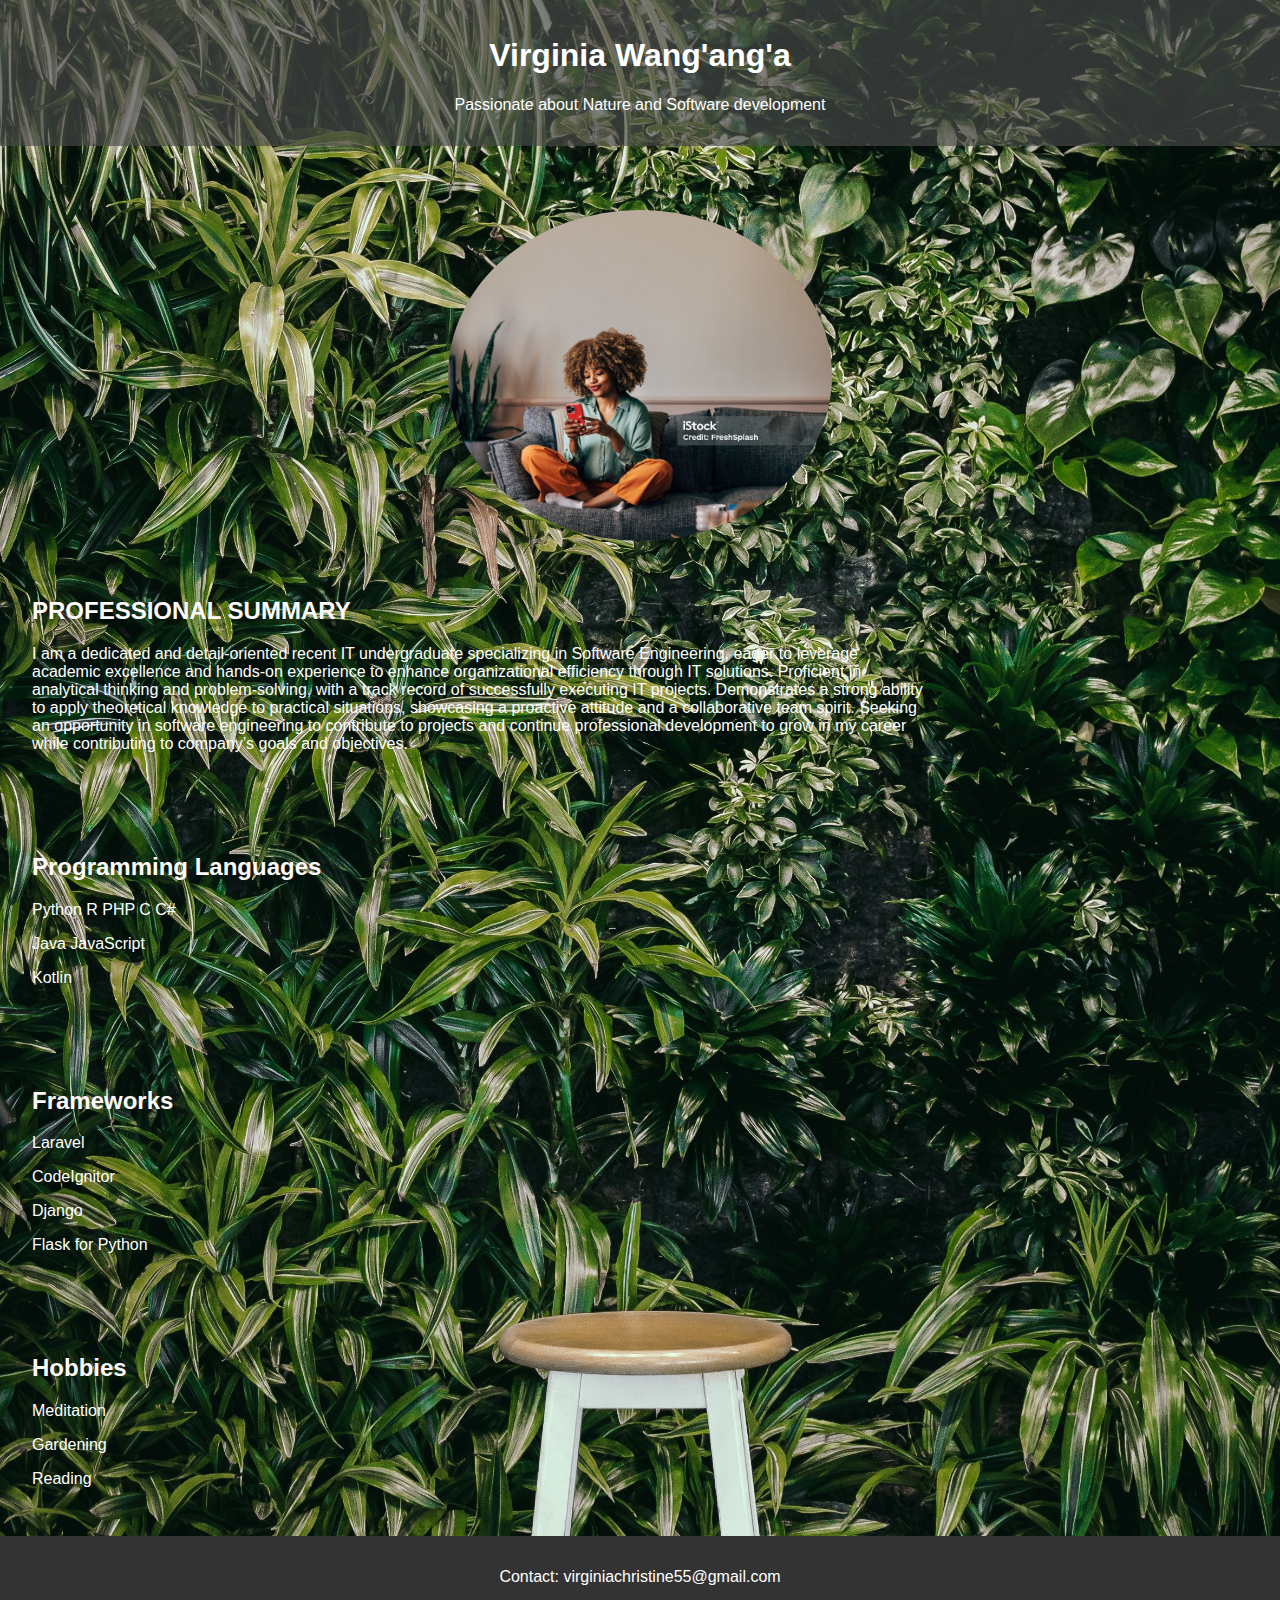
==== index.html @ df558df6 "Add HTML page for portfolio with internal css" ====
<!DOCTYPE html>
<html lang="en">
<head>
    <meta charset="UTF-8">
    <meta name="viewport" content="width=device-width, initial-scale=1.0">
    <title>Virginia's Portfolio</title>
    <style>
        body {
            font-family: Arial, sans-serif;
            margin: 0;
            padding: 0;
            background-image: url('BG.jpg'); /* Replace 'BG.jpg' with the correct path to your image */
            background-size: cover; /* This property ensures that the background image covers the entire body */
            background-position: center; /* This property centers the background image */
            background-color: rgba(171, 166, 166, 0.993); /* Adjust the alpha value (0.5) to control the transparency */
            color: #fff; /* Text color for better visibility on the background image */
            display: flex; /* Use flexbox to align items */
            justify-content: space-between; /* Space between header and content */
            align-items: center; /* Center items vertically */
            flex-wrap: wrap; /* Wrap items to the next line if needed */
        }

        header {
            background-color: #4a4949aa;
            color: #fff;
            text-align: center;
            padding: 1em;
            flex-basis: 100%; /* Take up the full width */
        }

        section {
            padding: 2em;
            flex-basis: 70%; /* Take up 70% of the available space */
        }

        #profile-photo {
    flex-basis: 30%;
    text-align: center;
    margin-top: 2em;
    margin-left: 35%; /* Adjust the left margin for smaller screens */
}

@media (min-width: 768px) {
    #profile-photo {
        margin-left: 35%; /* Adjust the left margin for medium-sized screens */
    }
}

@media (min-width: 1200px) {
    #profile-photo {
        margin-left: 35%; /* Adjust the left margin for larger screens */
        margin-top:5%;
    }
}

        img {
            width: 100%; /* Make sure the image takes up the full width of its container */
            border-radius: 50%; /* Apply border-radius for a circular profile photo */
        }

        h2 {
            color: #fff9f9;
        }

        ul {
            list-style-type: none;
            padding: 0;
        }

        li {
            margin-bottom: 1em;
        }

        footer {
            background-color: #333;
            color: #fff;
            text-align: center;
            padding: 1em;
            flex-basis: 100%; /* Take up the full width */
        }
    </style>
</head>

<body>
    <header>
        <h1>Virginia Wang'ang'a</h1>
        <p>Passionate about Nature and Software development</p>
    </header>

    <div id="profile-photo">
        <img src="profile.jpg" alt="Profile Photo">
    </div>
    <section id="introduction">
        <h2>PROFESSIONAL SUMMARY</h2>
        <p>
            
I am a dedicated and detail-oriented recent IT undergraduate specializing in Software Engineering, eager to
leverage academic excellence and hands-on experience to enhance organizational efficiency through IT solutions.
Proficient in analytical thinking and problem-solving, with a track record of successfully executing IT projects.
Demonstrates a strong ability to apply theoretical knowledge to practical situations, showcasing a proactive
attitude and a collaborative team spirit. Seeking an opportunity in software engineering to contribute to projects
and continue professional development to grow in my career while contributing to company’s goals and
objectives.
        </p>
    </section>

    <section id="skills">
        <h2>Programming Languages </h2>
        <ul>
            <li>Python  R    PHP   C    C#  </li>
            <li>Java  JavaScript </li>
            <li>Kotlin</li>
            <!-- Add more skills here -->
        </ul>
    </section>

    <section id="soft-skills">
        <h2>Frameworks</h2>
        <ul>
            <li>Laravel</li>
            <li>CodeIgnitor</li>
            <li>Django</li>
            <li>Flask for Python</li>
            <!-- Add more soft skills here -->
        </ul>
    </section>

    <section id="Hobbies">
        <h2>Hobbies </h2>
        <ul>
            <li>Meditation</li>
            <li>Gardening</li>
            <li>Reading </li>
            <!-- Add more soft skills here -->
        </ul>
    </section>

    
    
    <footer>
        <p>Contact: virginiachristine55@gmail.com</p>
    </footer>
</body>
</html>
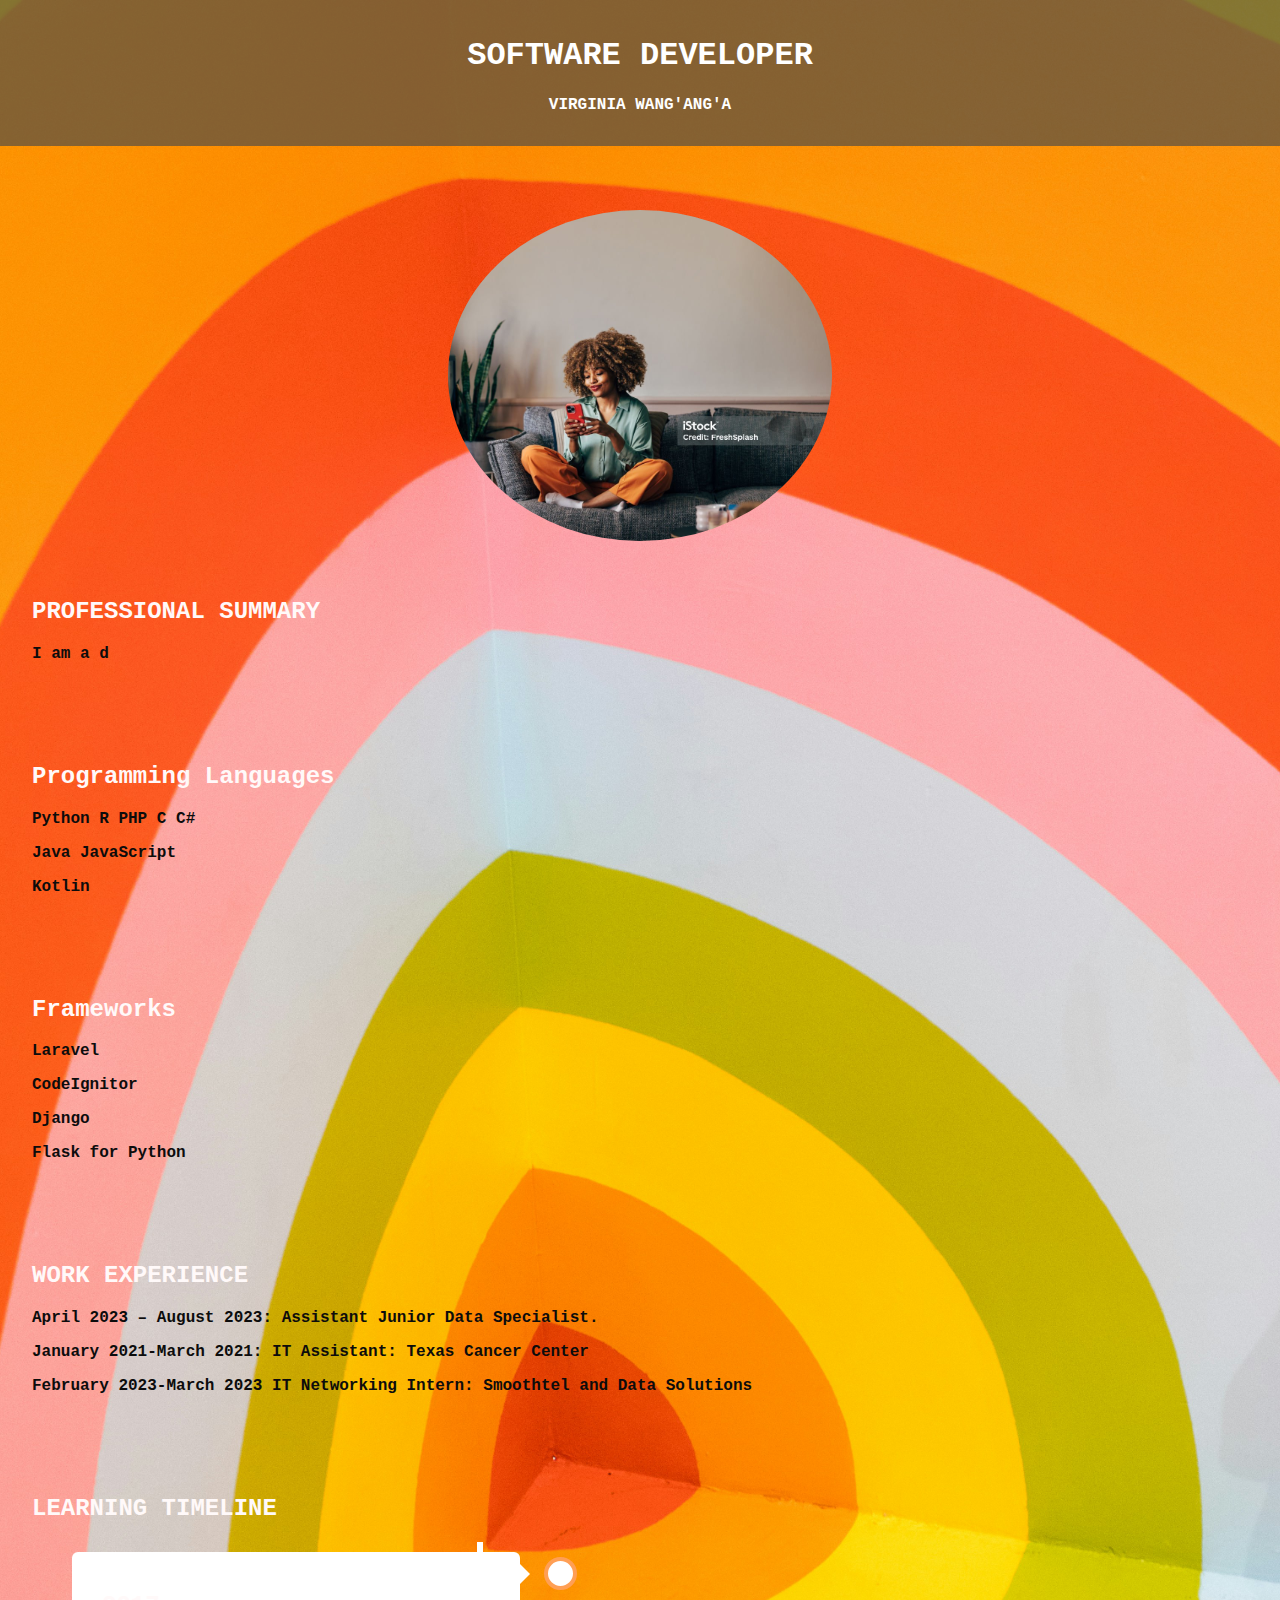
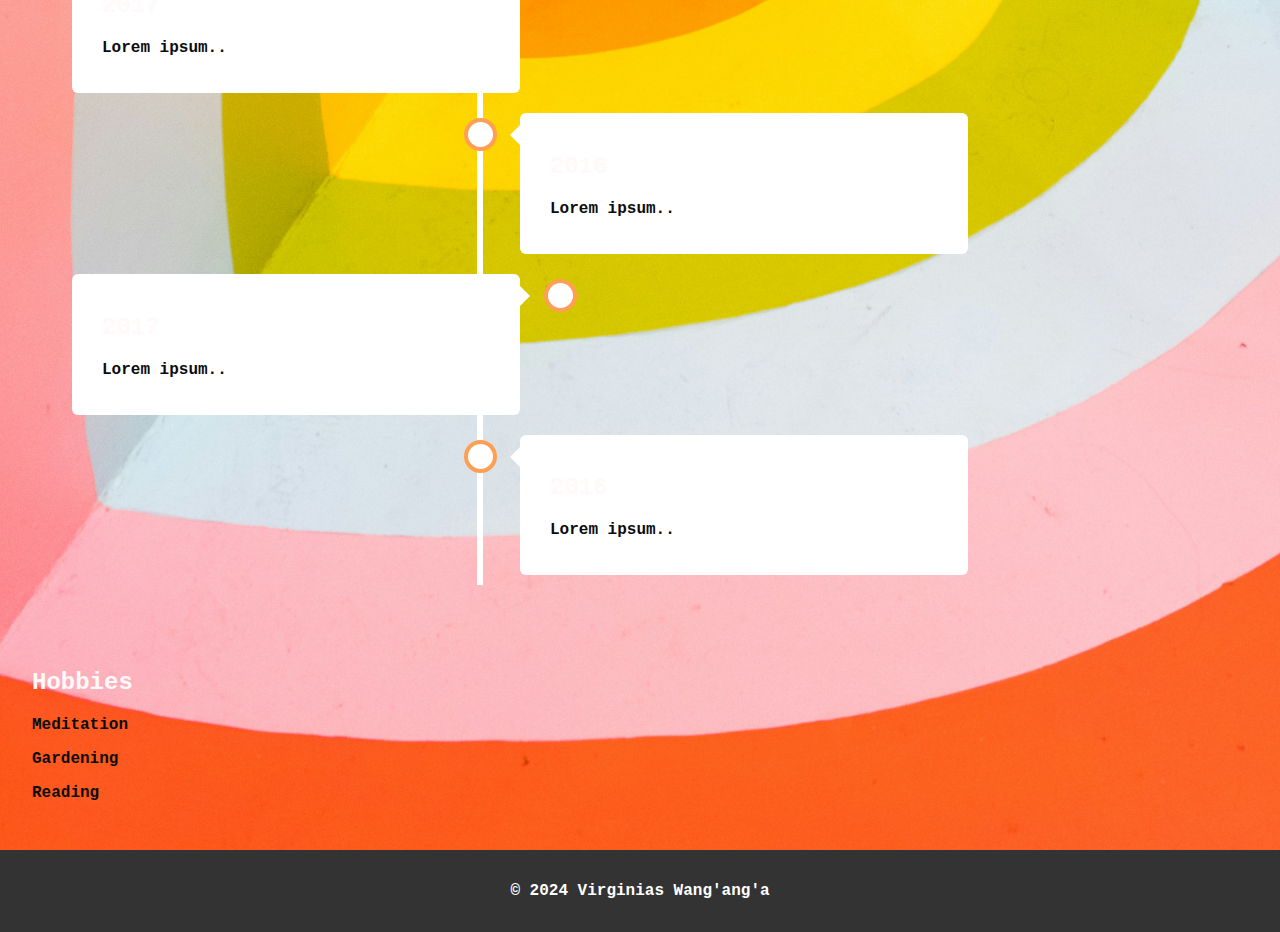
==== commit d46b14b3: "feat: typing effect on intro section" ====
--- a/index.html
+++ b/index.html
@@ -4,22 +4,27 @@
 <head>
     <meta charset="UTF-8">
     <meta name="viewport" content="width=device-width, initial-scale=1.0">
+    
     <title>Virginia's Portfolio</title>
     <style>
         body {
-            font-family: Arial, sans-serif;
+            font-family: 'Courier New', Courier, monospace;
+            font-weight: bold;
             margin: 0;
             padding: 0;
-            background-image: url('BG.jpg'); /* Replace 'BG.jpg' with the correct path to your image */
+            background-image: url('bg2.jpg'); /* Replace 'BG.jpg' with the correct path to your image */
             background-size: cover; /* This property ensures that the background image covers the entire body */
             background-position: center; /* This property centers the background image */
-            background-color: rgba(171, 166, 166, 0.993); /* Adjust the alpha value (0.5) to control the transparency */
-            color: #fff; /* Text color for better visibility on the background image */
+            background-color: rgba(89, 89, 89, 0.48);
+             /* Adjust the alpha value (0.5) to control the transparency */
+            color: #0c0c0c; /* Text color for better visibility on the background image */
             display: flex; /* Use flexbox to align items */
             justify-content: space-between; /* Space between header and content */
             align-items: center; /* Center items vertically */
             flex-wrap: wrap; /* Wrap items to the next line if needed */
         }
+
+
 
         header {
             background-color: #4a4949aa;
@@ -79,13 +84,146 @@
             padding: 1em;
             flex-basis: 100%; /* Take up the full width */
         }
+
+        {
+  box-sizing: border-box;
+}
+
+
+
+
+/* The actual timeline (the vertical ruler) */
+.timeline {
+  position: relative;
+  max-width: 1200px;
+  margin: 0 auto;
+}
+
+/* The actual timeline (the vertical ruler) */
+.timeline::after {
+  content: '';
+  position: absolute;
+  width: 6px;
+  background-color: white;
+  top: 0;
+  bottom: 0;
+  left: 50%;
+  margin-left: -3px;
+}
+
+/* Container around content */
+.container {
+  padding: 10px 40px;
+  position: relative;
+  background-color: inherit;
+  width: 50%;
+}
+
+/* The circles on the timeline */
+.container::after {
+  content: '';
+  position: absolute;
+  width: 25px;
+  height: 25px;
+  right: -17px;
+  background-color: white;
+  border: 4px solid #FF9F55;
+  top: 15px;
+  border-radius: 50%;
+  z-index: 1;
+}
+
+/* Place the container to the left */
+.left {
+  left: 0;
+}
+
+/* Place the container to the right */
+.right {
+  left: 50%;
+}
+
+/* Add arrows to the left container (pointing right) */
+.left::before {
+  content: " ";
+  height: 0;
+  position: absolute;
+  top: 22px;
+  width: 0;
+  z-index: 1;
+  right: 30px;
+  border: medium solid white;
+  border-width: 10px 0 10px 10px;
+  border-color: transparent transparent transparent white;
+}
+
+/* Add arrows to the right container (pointing left) */
+.right::before {
+  content: " ";
+  height: 0;
+  position: absolute;
+  top: 22px;
+  width: 0;
+  z-index: 1;
+  left: 30px;
+  border: medium solid white;
+  border-width: 10px 10px 10px 0;
+  border-color: transparent white transparent transparent;
+}
+
+/* Fix the circle for containers on the right side */
+.right::after {
+  left: -16px;
+}
+
+/* The actual content */
+.content {
+  padding: 20px 30px;
+  background-color: white;
+  position: relative;
+  border-radius: 6px;
+}
+
+/* Media queries - Responsive timeline on screens less than 600px wide */
+@media screen and (max-width: 600px) {
+/* Place the timelime to the left */
+  .timeline::after {
+    left: 31px;
+  }
+
+/* Full-width containers */
+  .container {
+    width: 100%;
+    padding-left: 70px;
+    padding-right: 25px;
+  }
+
+/* Make sure that all arrows are pointing leftwards */
+  .container::before {
+    left: 60px;
+    border: medium solid white;
+    border-width: 10px 10px 10px 0;
+    border-color: transparent white transparent transparent;
+  }
+
+/* Make sure all circles are at the same spot */
+  .left::after, .right::after {
+    left: 15px;
+  }
+
+/* Make all right containers behave like the left ones */
+  .right {
+    left: 0%;
+  }
+}
+        
     </style>
 </head>
 
 <body>
     <header>
-        <h1>Virginia Wang'ang'a</h1>
-        <p>Passionate about Nature and Software development</p>
+        <h1>SOFTWARE DEVELOPER</h1>
+        <p>VIRGINIA WANG'ANG'A</p>
     </header>
 
     <div id="profile-photo">
@@ -93,17 +231,36 @@
     </div>
     <section id="introduction">
         <h2>PROFESSIONAL SUMMARY</h2>
-        <p>
-            
-I am a dedicated and detail-oriented recent IT undergraduate specializing in Software Engineering, eager to
-leverage academic excellence and hands-on experience to enhance organizational efficiency through IT solutions.
-Proficient in analytical thinking and problem-solving, with a track record of successfully executing IT projects.
-Demonstrates a strong ability to apply theoretical knowledge to practical situations, showcasing a proactive
-attitude and a collaborative team spirit. Seeking an opportunity in software engineering to contribute to projects
-and continue professional development to grow in my career while contributing to company’s goals and
-objectives.
-        </p>
-    </section>
+        <p id="typing-text"></p>
+    </section>
+    
+    <script>
+        const text = `
+            I am a dedicated and detail-oriented recent IT undergraduate specializing in Software Engineering, eager to
+            leverage academic excellence and hands-on experience to enhance organizational efficiency through IT solutions.
+            Proficient in analytical thinking and problem-solving, with a track record of successfully executing IT projects.
+            Demonstrates a strong ability to apply theoretical knowledge to practical situations, showcasing a proactive
+            attitude and a collaborative team spirit. Seeking an opportunity in software engineering to contribute to projects
+            and continue professional development to grow in my career while contributing to company’s goals and
+            objectives.
+        `;
+    
+        let index = 0;
+        const typingTextElement = document.getElementById('typing-text');
+    
+        function type() {
+            typingTextElement.innerHTML += text.charAt(index);
+            index++;
+            if (index < text.length) {
+                setTimeout(type, 20); // Adjust the typing speed by changing the timeout value
+            }
+        }
+    
+        // Start typing when the page loads
+        window.onload = function () {
+            type();
+        };
+    </script>
 
     <section id="skills">
         <h2>Programming Languages </h2>
@@ -126,6 +283,52 @@
         </ul>
     </section>
 
+    <section id="work epxerience">
+        <h2>WORK EXPERIENCE</h2>
+        <ul>
+            <li>April 2023 – August 2023: Assistant Junior Data Specialist. </li>
+            <li>January 2021-March 2021: IT Assistant: Texas Cancer Center</li>
+            <li>February 2023-March 2023 IT Networking Intern: Smoothtel and Data Solutions</li>
+           
+        </ul>
+    </section>
+
+
+
+    <section id="Hobbies">
+        <h2>LEARNING TIMELINE </h2>
+    <div class="timeline">
+        <div class="container left">
+          <div class="content">
+            <h2>2017</h2>
+            <p>Lorem ipsum..</p>
+          </div>
+        </div>
+
+        <div class="container right">
+          <div class="content">
+            <h2>2016</h2>
+            <p>Lorem ipsum..</p>
+          </div>
+        </div>
+
+        <div class="container left">
+            <div class="content">
+              <h2>2017</h2>
+              <p>Lorem ipsum..</p>
+            </div>
+          </div>
+
+          <div class="container right">
+            <div class="content">
+              <h2>2016</h2>
+              <p>Lorem ipsum..</p>
+            </div>
+          </div>
+          
+      </div>
+    </section>
+
     <section id="Hobbies">
         <h2>Hobbies </h2>
         <ul>
@@ -135,11 +338,13 @@
             <!-- Add more soft skills here -->
         </ul>
     </section>
-
     
     
     <footer>
-        <p>Contact: virginiachristine55@gmail.com</p>
+        
+        <p>&copy; 2024 Virginias Wang'ang'a</p>
     </footer>
+
+    
 </body>
 </html>
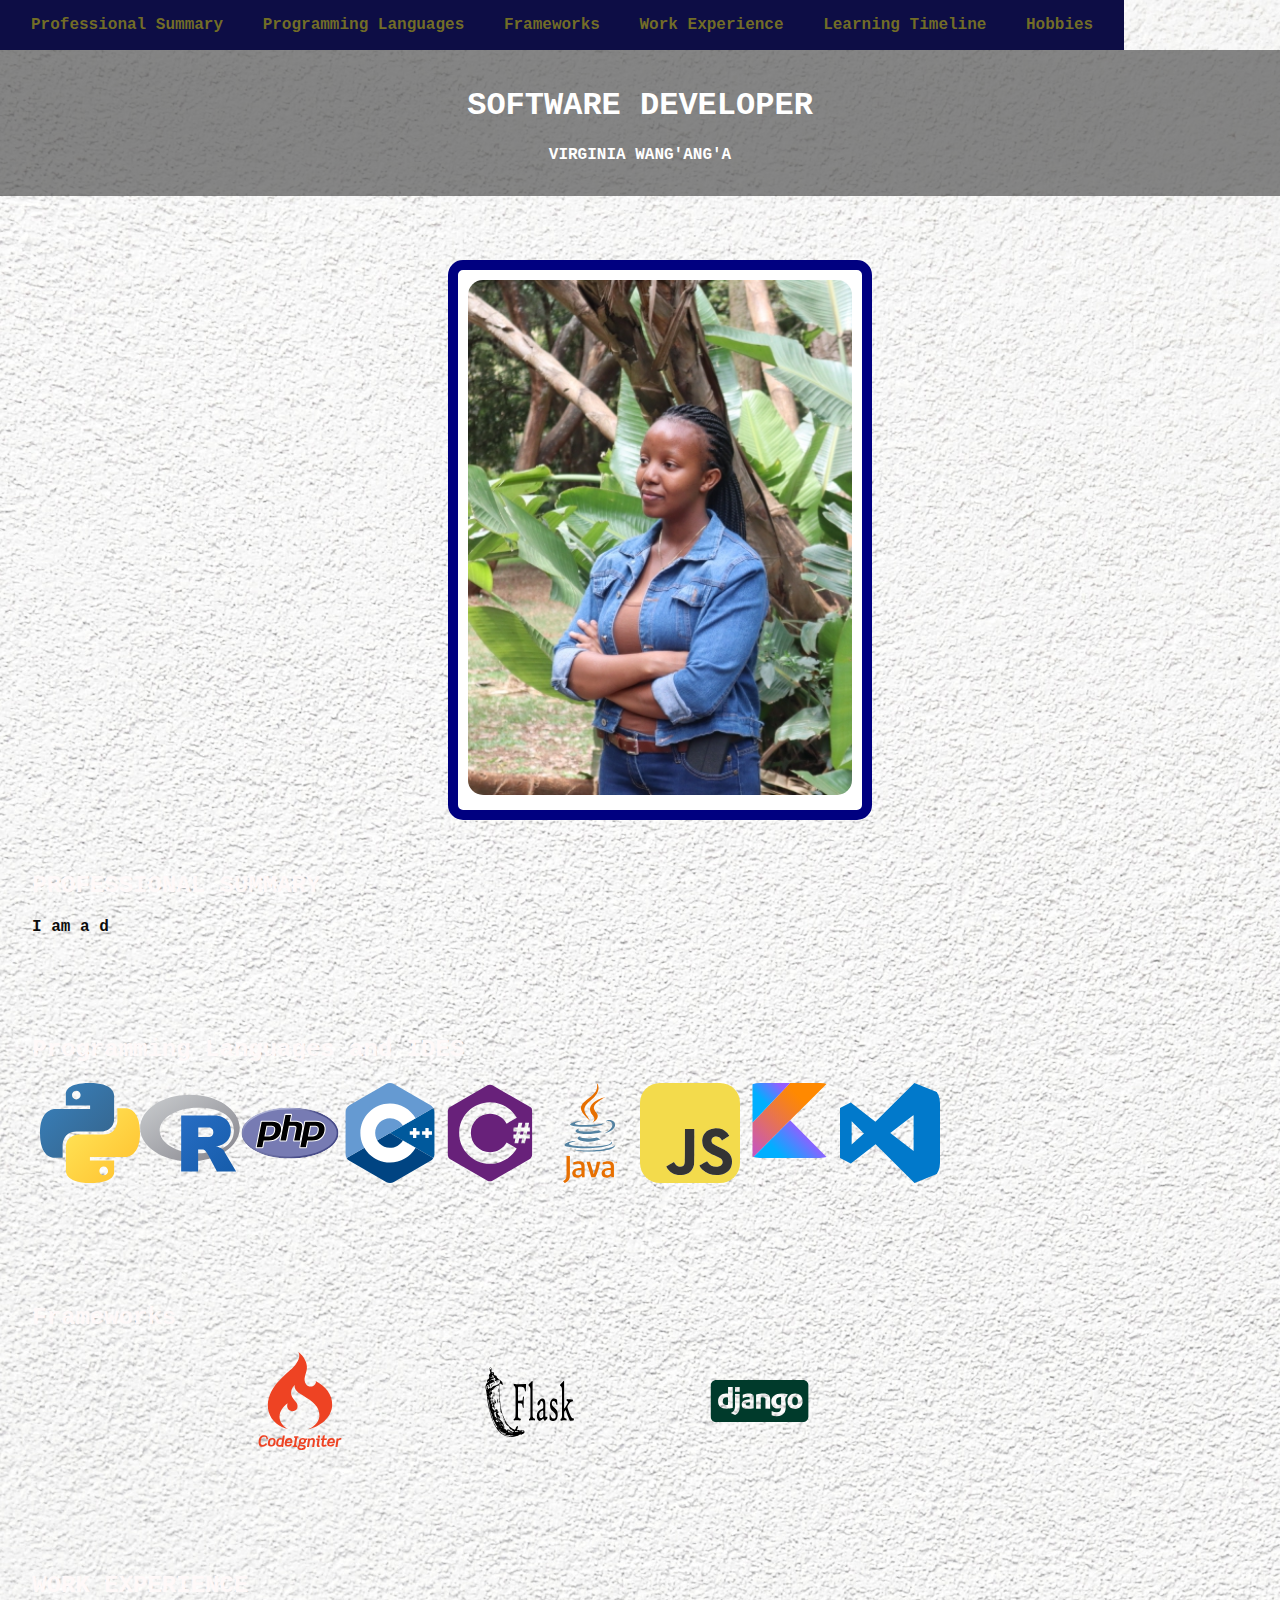
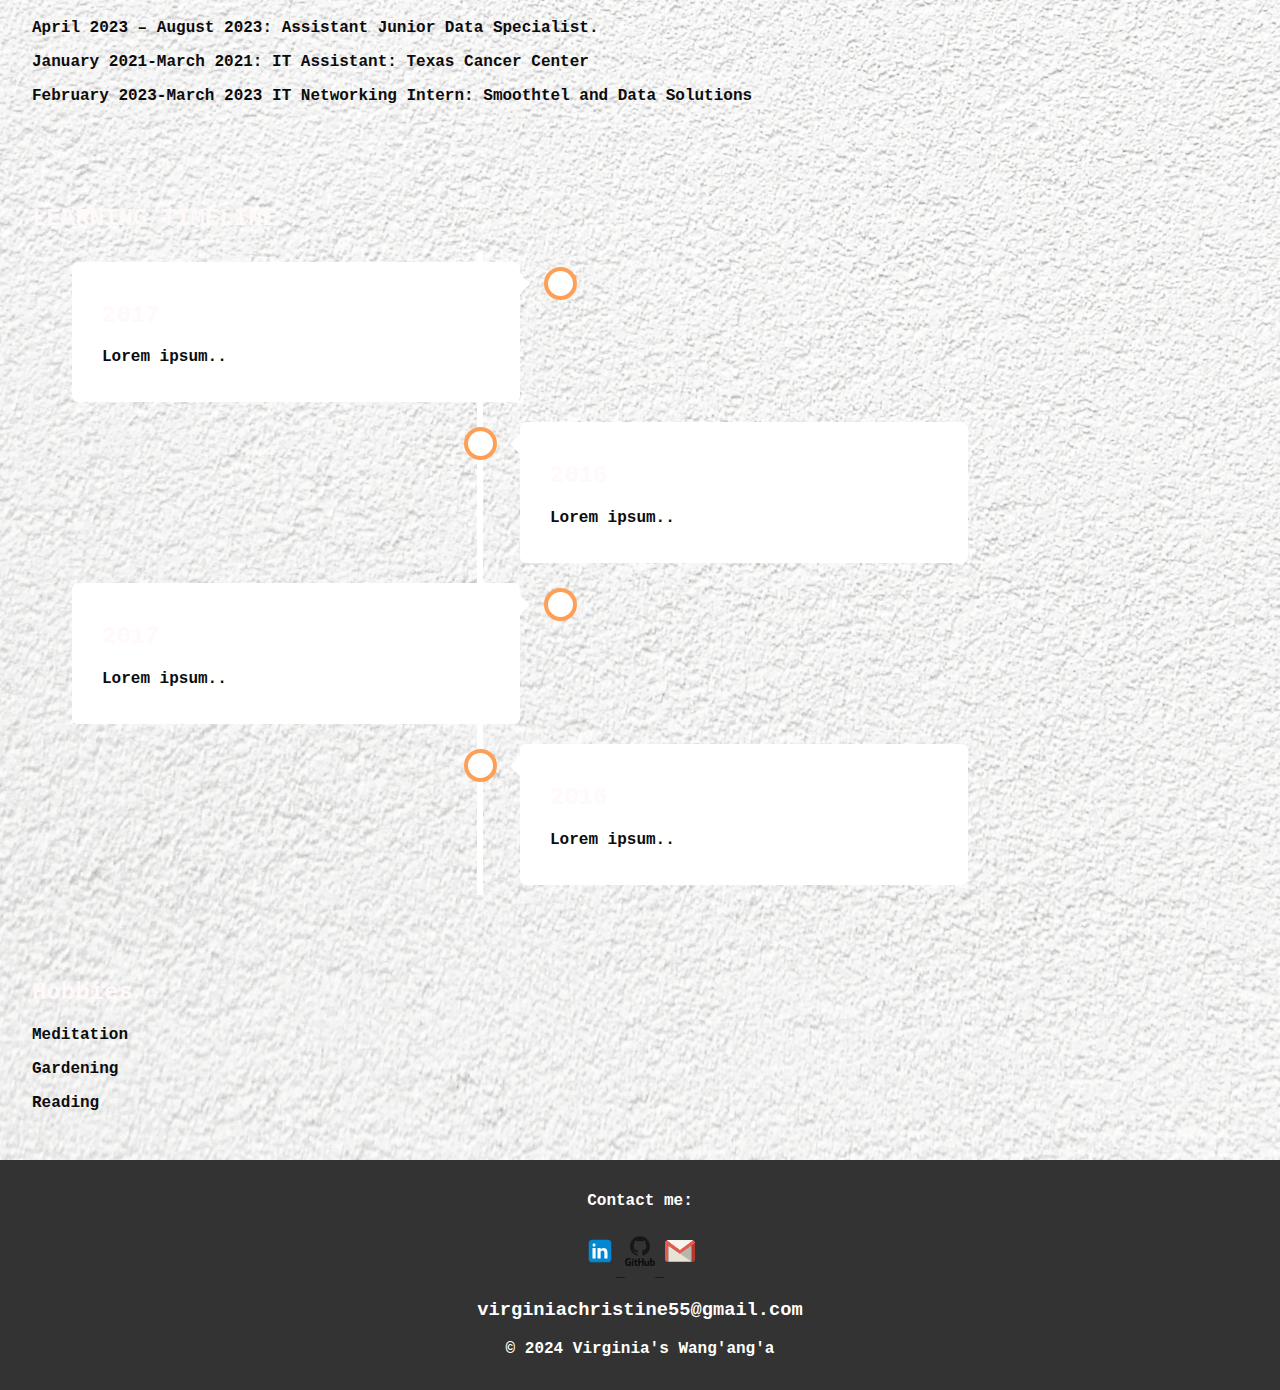
==== commit 3fc6ff28: "feat: All icons have been put in place as required" ====
--- a/index.html
+++ b/index.html
@@ -5,14 +5,39 @@
     <meta charset="UTF-8">
     <meta name="viewport" content="width=device-width, initial-scale=1.0">
     
+    
     <title>Virginia's Portfolio</title>
     <style>
+
+nav {
+            background-color: rgb(13, 13, 69);
+            padding: 1em;
+            text-align: center;
+        }
+
+        nav a {
+            color: rgba(194, 185, 14, 0.57);
+            text-decoration: none;
+            margin: 0 15px;
+            font-weight: bold;
+            transition: color 0.3s ease-in-out;
+        }
+
+        nav a:hover {
+            color: #eae8e6; /* Change to your desired hover color */
+        }
+
+        /* Smooth scrolling effect */
+        html {
+            scroll-behavior: smooth;
+        }
+
         body {
             font-family: 'Courier New', Courier, monospace;
             font-weight: bold;
             margin: 0;
             padding: 0;
-            background-image: url('bg2.jpg'); /* Replace 'BG.jpg' with the correct path to your image */
+            background-image: url('bg1.jpg'); /* Replace 'BG.jpg' with the correct path to your image */
             background-size: cover; /* This property ensures that the background image covers the entire body */
             background-position: center; /* This property centers the background image */
             background-color: rgba(89, 89, 89, 0.48);
@@ -59,10 +84,15 @@
     }
 }
 
-        img {
-            width: 100%; /* Make sure the image takes up the full width of its container */
-            border-radius: 50%; /* Apply border-radius for a circular profile photo */
-        }
+img {
+    width: 100%;
+    border-radius: 20%;
+}
+
+#profile-photo img {
+    border-radius: 50%; /* Make the border-radius fully circular for the profile photo */
+}
+
 
         h2 {
             color: #fff9f9;
@@ -85,9 +115,37 @@
             flex-basis: 100%; /* Take up the full width */
         }
 
+        .creative-skills-list {
+    list-style: none;
+    display: flex;
+    flex-wrap: wrap;
+    gap: 20px;
+    justify-content: center;
+}
+
+.creative-skills-list li {
+    width: 80px; /* Set a suitable width for your images */
+    text-align: center;
+}
+
+.skills-list {
+    list-style: none;
+    display: flex;
+    flex-wrap: wrap;
+    gap: 30px;
+    justify-content: center;
+}
+
+.skills-list li {
+    width: 200px; /* Set a suitable width for your images */
+    text-align: right; /* Align the text content to the right */
+}
+
+
+
         {
-  box-sizing: border-box;
-}
+           box-sizing: border-box;
+        }
 
 
 
@@ -221,14 +279,24 @@
 </head>
 
 <body>
+
+    <nav>
+        <a href="#introduction">Professional Summary</a>
+        <a href="#skills">Programming Languages</a>
+        <a href="#frameworks">Frameworks</a>
+        <a href="#work_experience">Work Experience</a>
+        <a href="#Learning">Learning Timeline</a>
+        <a href="#Hobbies">Hobbies</a>
+    </nav>
     <header>
         <h1>SOFTWARE DEVELOPER</h1>
         <p>VIRGINIA WANG'ANG'A</p>
     </header>
 
-    <div id="profile-photo">
-        <img src="profile.jpg" alt="Profile Photo">
+    <div id="profile-photo" style="border: 10px solid navy; border-radius: 15px; padding: 10px; background-color: white;">
+        <img src="Virgie.jpeg" alt="Profile Photo" style="width: 100%; border-radius: 15px;">
     </div>
+    
     <section id="introduction">
         <h2>PROFESSIONAL SUMMARY</h2>
         <p id="typing-text"></p>
@@ -262,28 +330,37 @@
         };
     </script>
 
-    <section id="skills">
-        <h2>Programming Languages </h2>
-        <ul>
-            <li>Python  R    PHP   C    C#  </li>
-            <li>Java  JavaScript </li>
-            <li>Kotlin</li>
-            <!-- Add more skills here -->
-        </ul>
-    </section>
-
-    <section id="soft-skills">
+<section id="skills">
+    <h2>Programming Languages and IDES </h2>
+    <ul class="creative-skills-list">
+        <li><img src="python.svg" alt="Python Logo" style="width: 100px; height: 100px;"></li>
+        <li><img src="R.svg" alt="R Logo" style="width: 100px; height: 100px;"></li>
+        <li><img src="php.svg" alt="PHP Logo" style="width: 100px; height: 100px;"></li>
+        <li><img src="CPlusPlus.svg" alt="C Logo" style="width: 100px; height: 100px;"></li>
+        <li><img src="csharp.svg" alt="C# Logo" style="width: 100px; height: 100px;"></li>
+        <li><img src="java.svg" alt="Java Logo" style="width: 100px; height: 100px;"></li>
+        <li><img src="JS.svg" alt="JavaScript Logo" style="width: 100px; height: 100px;"></li>
+        <li><img src="kotlin.svg" alt="Kotlin Logo" style="width: 100px; height: 75px;"></li>
+        <li><img src="visual-studio-code.svg" alt="VS Logo" style="width: 100px; height: 100px;"></li>
+       
+        <!-- Add more skills here -->
+    </ul>
+</section>
+
+
+
+    <section id="frameworks">
         <h2>Frameworks</h2>
-        <ul>
-            <li>Laravel</li>
-            <li>CodeIgnitor</li>
-            <li>Django</li>
-            <li>Flask for Python</li>
+        <ul class="skills-list">
+            
+            <li><img src="codeigniter.svg" alt="CodeIgnitor" style="width: 100px; height: 100px;"></li>
+            <li><img src="flask.svg" alt="Flask" style="width: 100px; height: 100px;"></li>
+            <li><img src="django.svg" alt="Django" style="width: 100px; height: 100px;"></li>
             <!-- Add more soft skills here -->
         </ul>
     </section>
 
-    <section id="work epxerience">
+    <section id="work_experience">
         <h2>WORK EXPERIENCE</h2>
         <ul>
             <li>April 2023 – August 2023: Assistant Junior Data Specialist. </li>
@@ -295,7 +372,7 @@
 
 
 
-    <section id="Hobbies">
+    <section id="Learning">
         <h2>LEARNING TIMELINE </h2>
     <div class="timeline">
         <div class="container left">
@@ -341,8 +418,20 @@
     
     
     <footer>
-        
-        <p>&copy; 2024 Virginias Wang'ang'a</p>
+        <p>Contact me:</p>
+        <div class="contact-links">
+            <a href="https://www.linkedin.com/in/virginia-wanjiru-0852641b0/" target="_blank" title="LinkedIn">
+                <img src="linkedin.svg" alt="LinkedIn Icon" style="width: 30px; height: 50px;">
+            </a>
+            <a href="https://github.com/VirginiaWanjiru" target="_blank" title="GitHub">
+                <img src="github.svg" alt="GitHub Icon"style="width: 30px; height: 50px;">
+            </a>
+            <a >
+                <img src="gmail.svg" alt="Gmail Icon"style="width: 30px; height: 50px;">
+                <h3>virginiachristine55@gmail.com</h3>
+            </a>
+        </div>
+        <p>&copy; 2024 Virginia's Wang'ang'a</p>
     </footer>
 
     
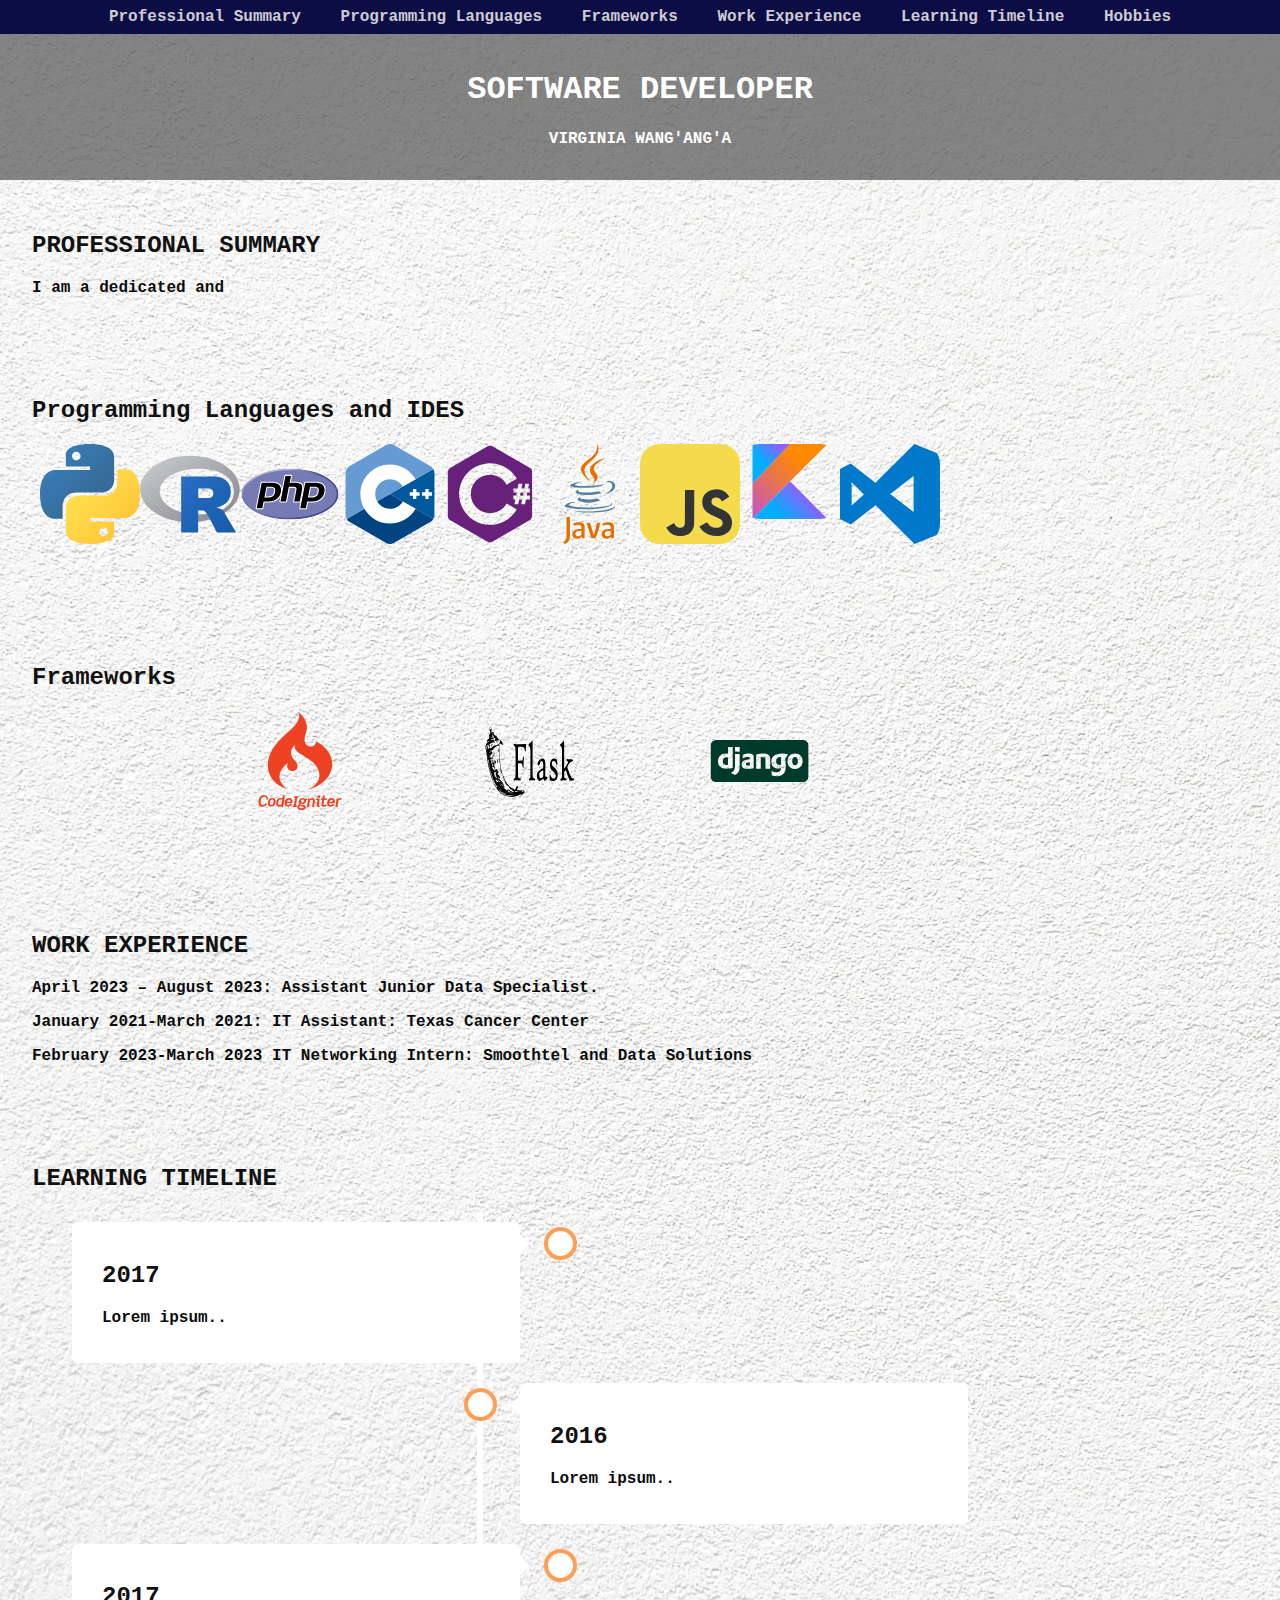
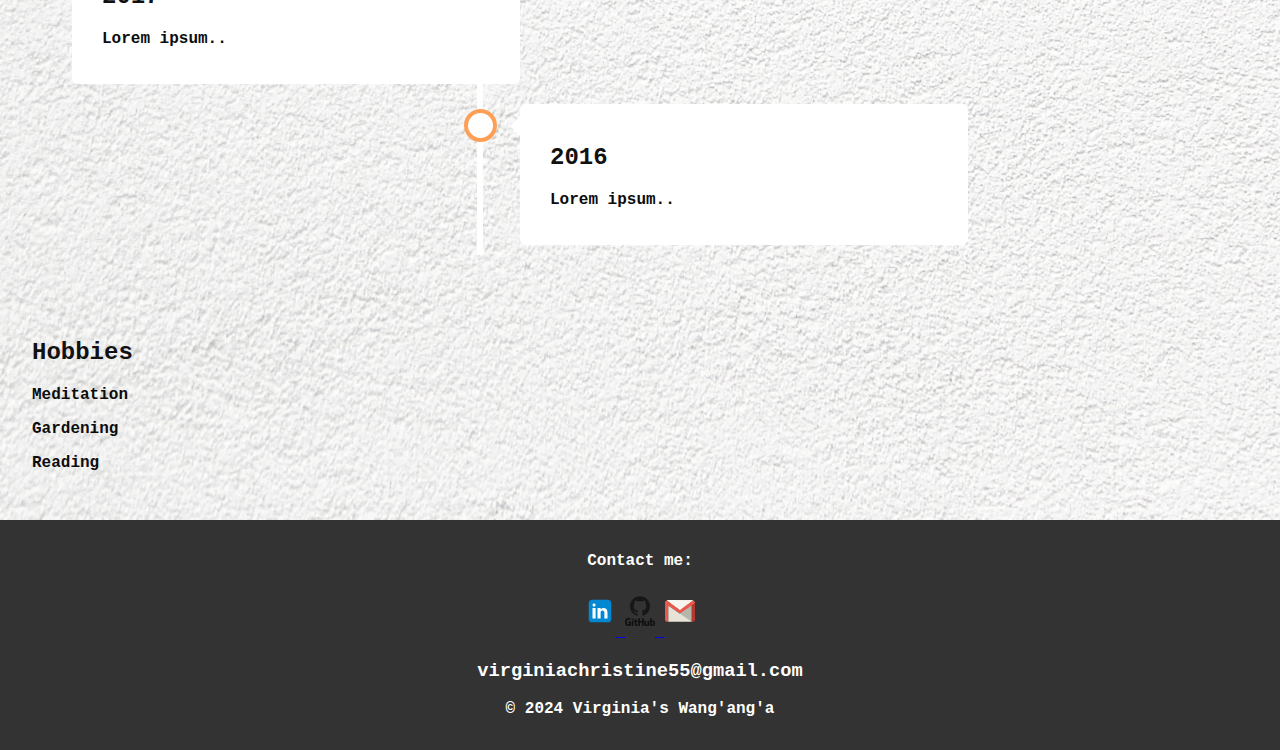
==== commit 4e61ba2d: "chore:Removed profile picture" ====
--- a/index.html
+++ b/index.html
@@ -11,12 +11,13 @@
 
 nav {
             background-color: rgb(13, 13, 69);
-            padding: 1em;
+            padding: 0.5em;
             text-align: center;
+            flex-basis: 100%; /* Take up the full width */
         }
 
         nav a {
-            color: rgba(194, 185, 14, 0.57);
+            color: rgba(232, 232, 231, 0.876);
             text-decoration: none;
             margin: 0 15px;
             font-weight: bold;
@@ -24,7 +25,7 @@
         }
 
         nav a:hover {
-            color: #eae8e6; /* Change to your desired hover color */
+            color: #ffffff; /* Change to your desired hover color */
         }
 
         /* Smooth scrolling effect */
@@ -64,38 +65,22 @@
             flex-basis: 70%; /* Take up 70% of the available space */
         }
 
-        #profile-photo {
-    flex-basis: 30%;
-    text-align: center;
-    margin-top: 2em;
-    margin-left: 35%; /* Adjust the left margin for smaller screens */
-}
-
-@media (min-width: 768px) {
-    #profile-photo {
-        margin-left: 35%; /* Adjust the left margin for medium-sized screens */
-    }
-}
-
-@media (min-width: 1200px) {
-    #profile-photo {
-        margin-left: 35%; /* Adjust the left margin for larger screens */
-        margin-top:5%;
-    }
-}
+        
+
+
+
+
 
 img {
     width: 100%;
     border-radius: 20%;
 }
 
-#profile-photo img {
-    border-radius: 50%; /* Make the border-radius fully circular for the profile photo */
-}
+
 
 
         h2 {
-            color: #fff9f9;
+            color: #121111;
         }
 
         ul {
@@ -293,9 +278,7 @@
         <p>VIRGINIA WANG'ANG'A</p>
     </header>
 
-    <div id="profile-photo" style="border: 10px solid navy; border-radius: 15px; padding: 10px; background-color: white;">
-        <img src="Virgie.jpeg" alt="Profile Photo" style="width: 100%; border-radius: 15px;">
-    </div>
+    
     
     <section id="introduction">
         <h2>PROFESSIONAL SUMMARY</h2>
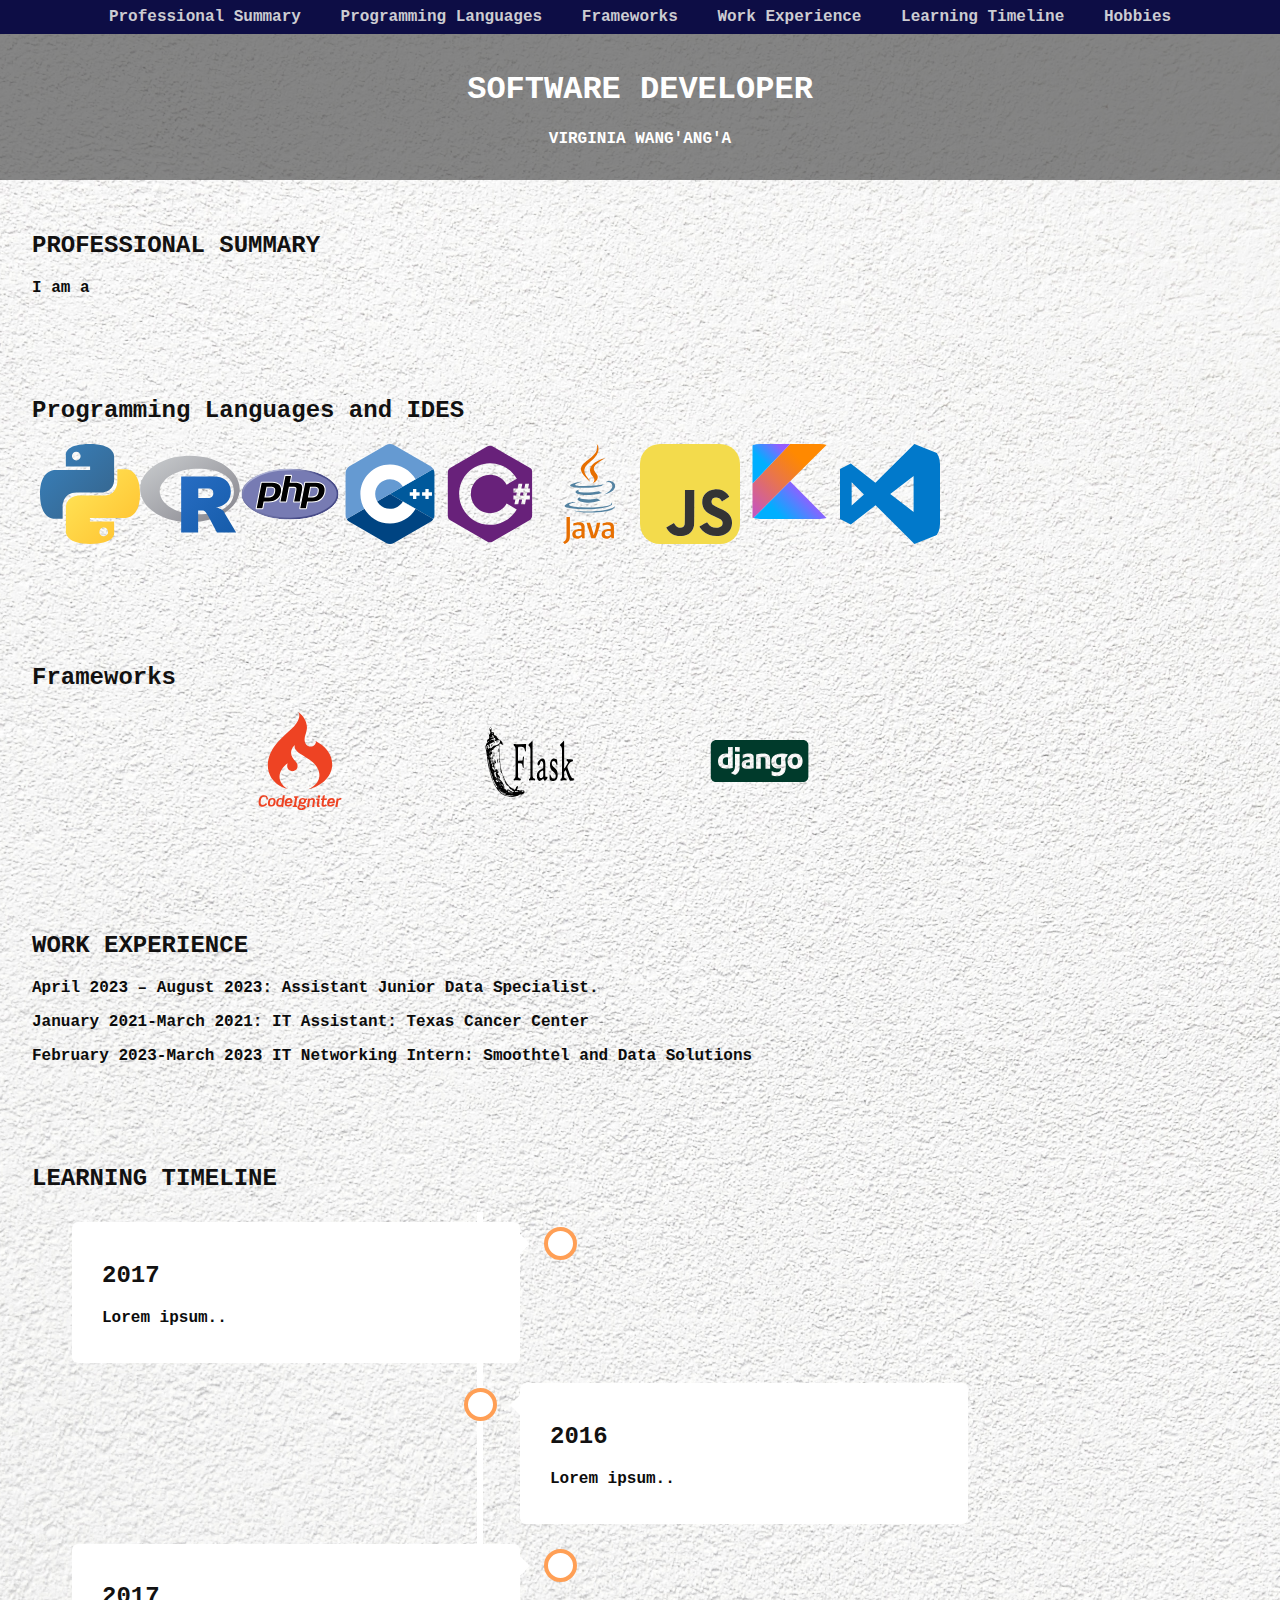
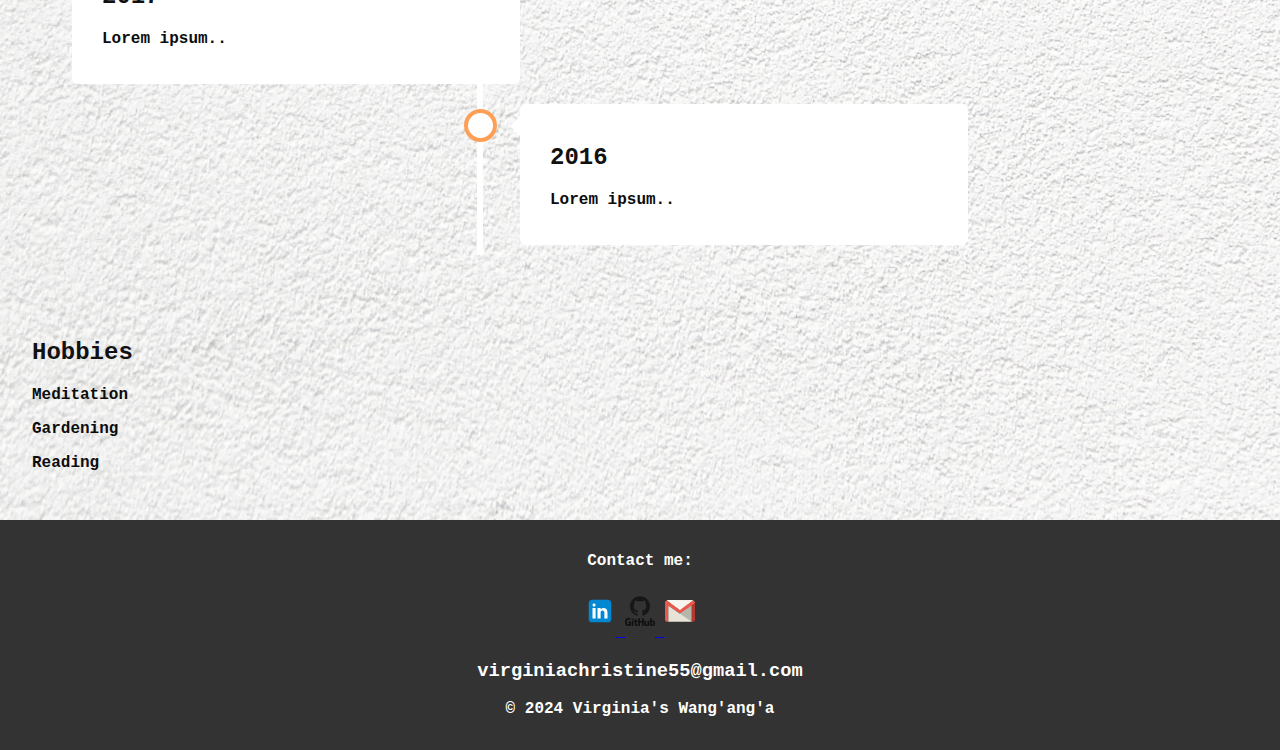
==== commit 40931441: "chore:Attempted  to implement changing of backgrounds." ====
--- a/index.html
+++ b/index.html
@@ -27,6 +27,10 @@
         nav a:hover {
             color: #ffffff; /* Change to your desired hover color */
         }
+         
+
+
+        
 
         /* Smooth scrolling effect */
         html {
@@ -65,7 +69,12 @@
             flex-basis: 70%; /* Take up 70% of the available space */
         }
 
-        
+        #profile-photo {
+    flex-basis: 30%;
+    text-align: center;
+    margin-top: 2em;
+    margin-left: 35%; /* Adjust the left margin for smaller screens */
+}
 
 
 
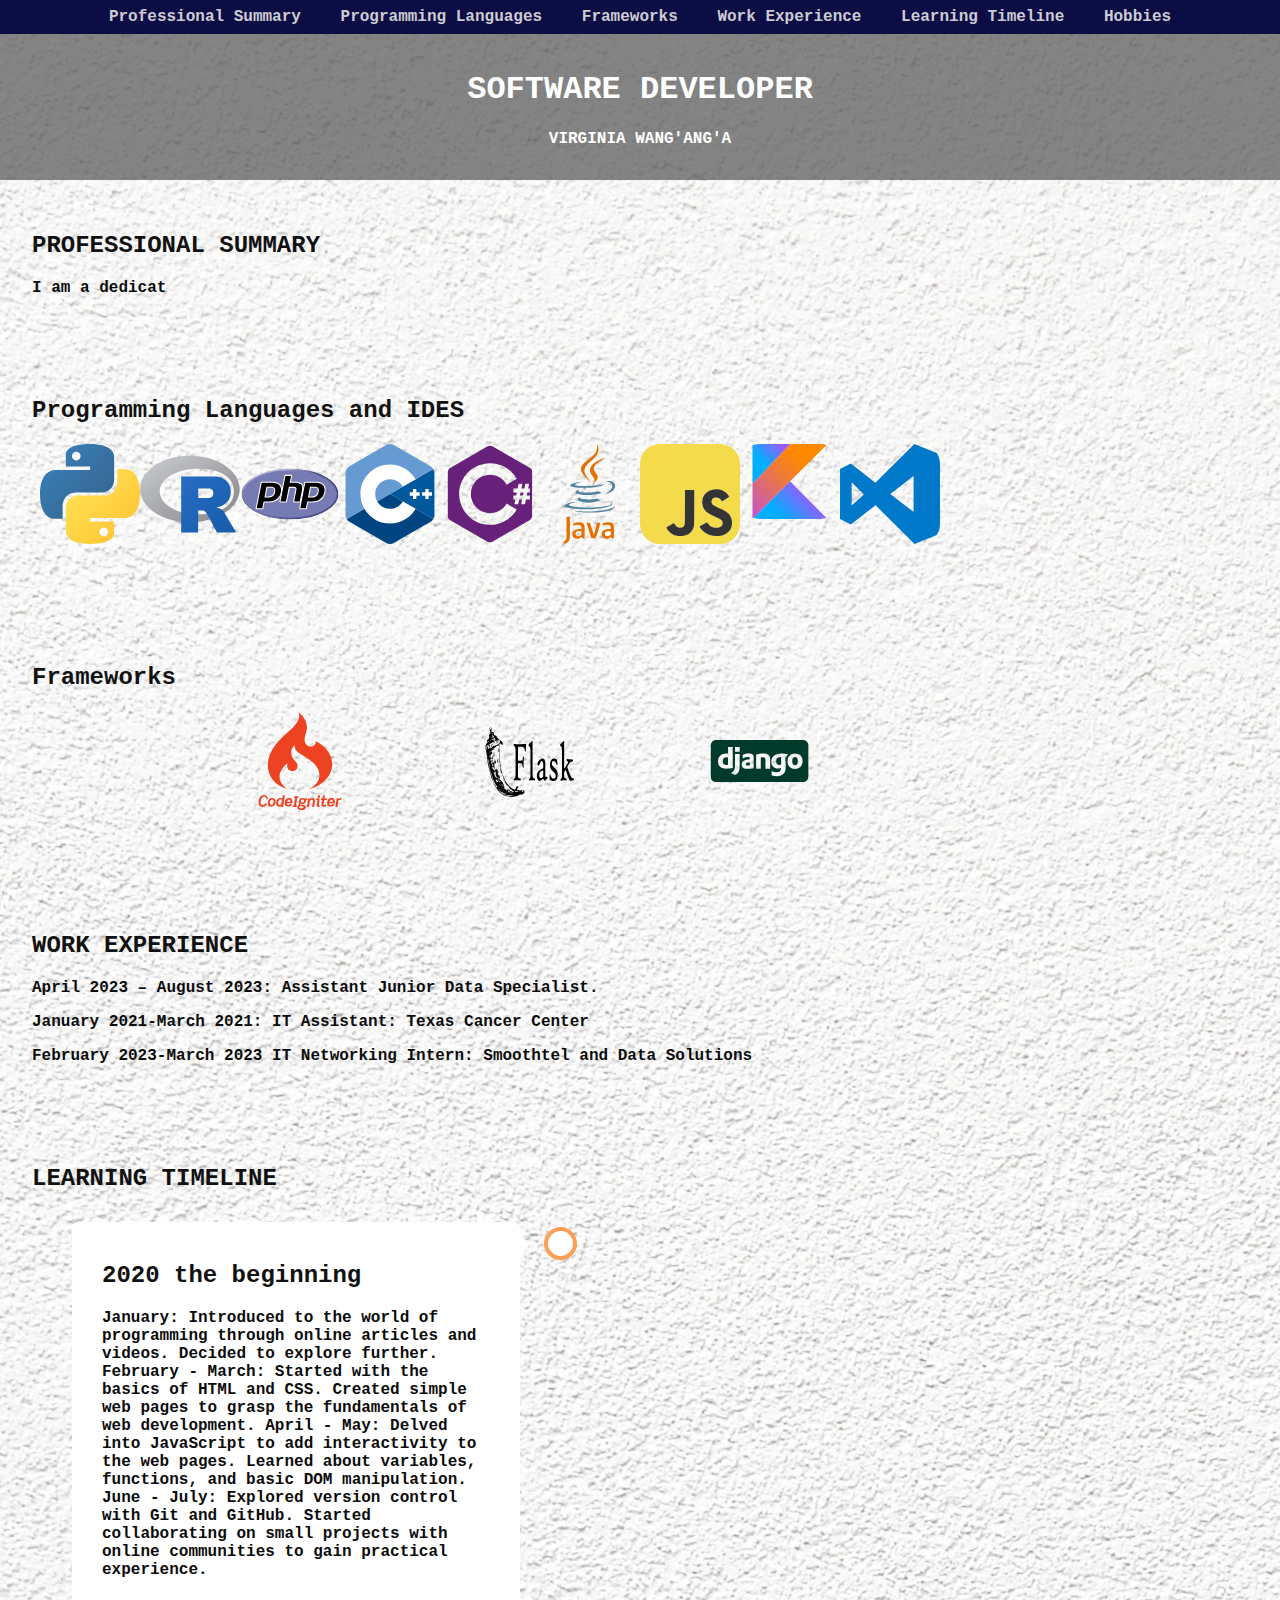
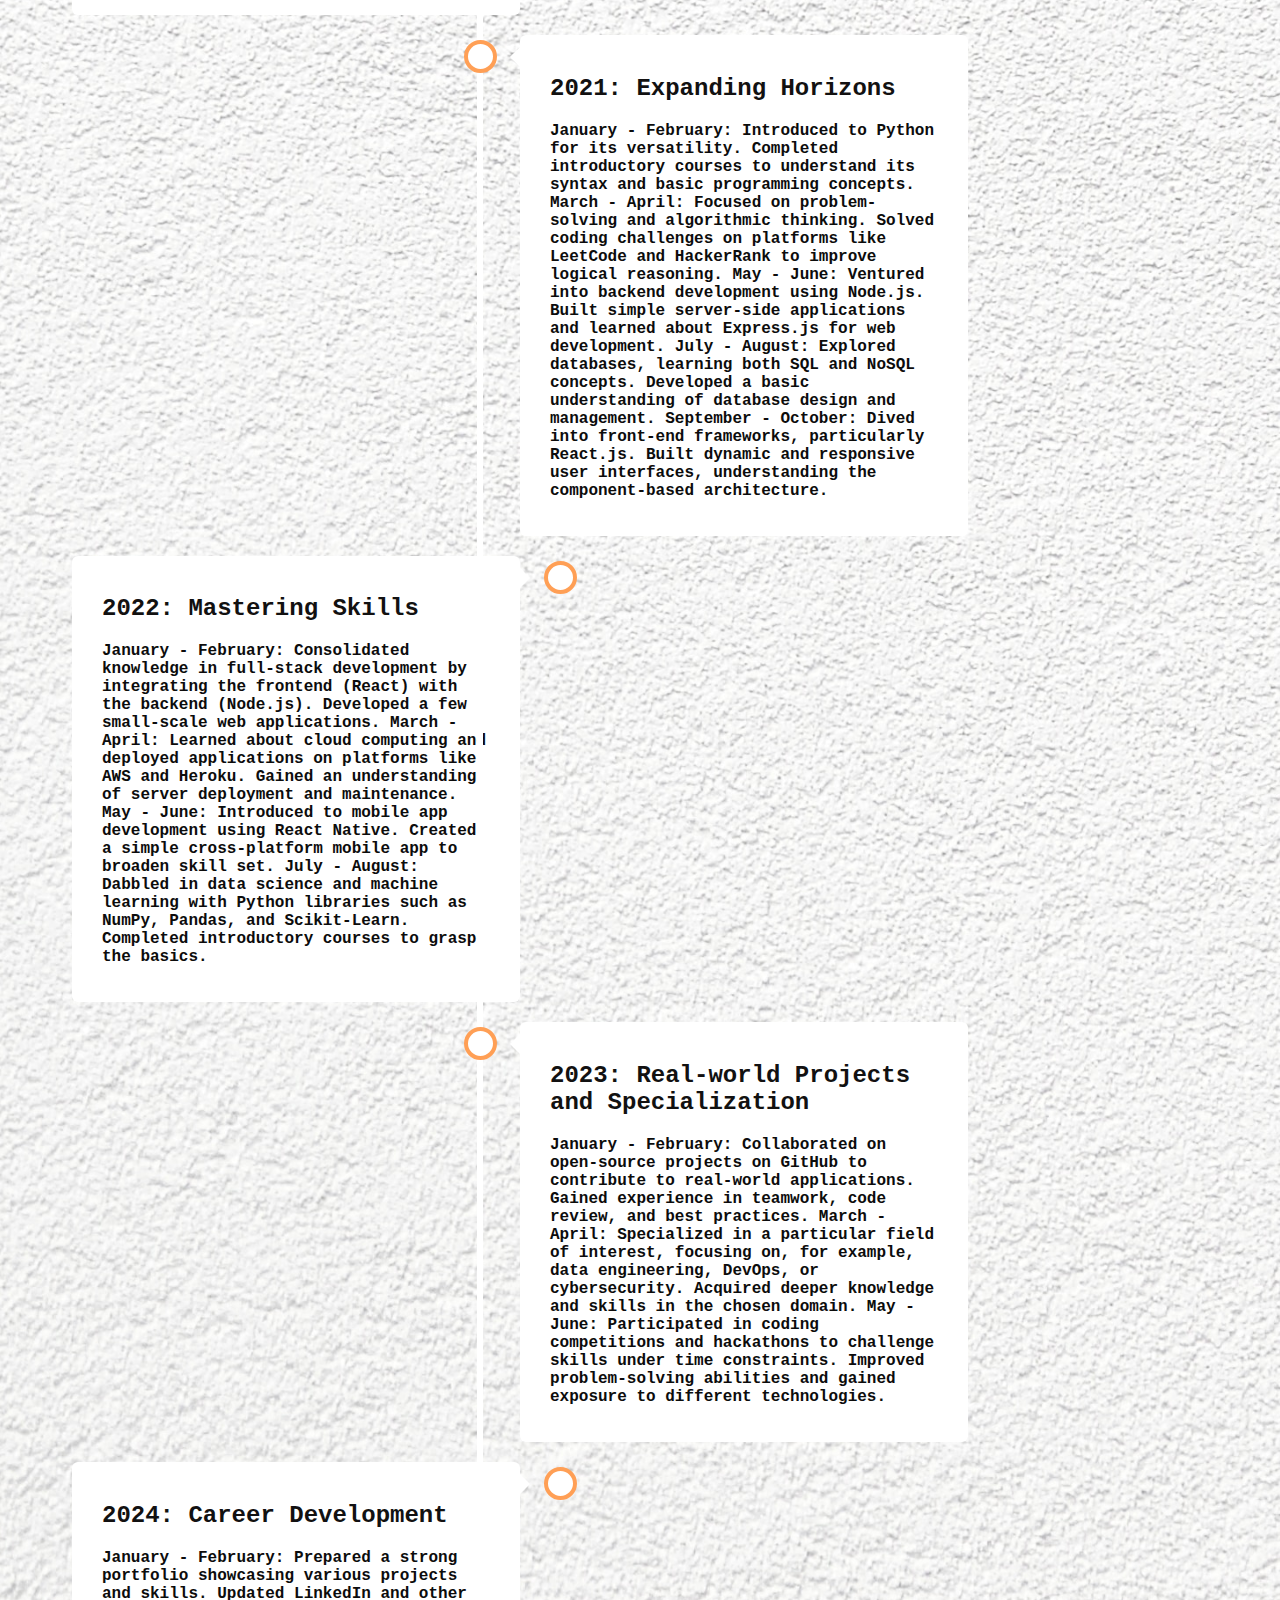
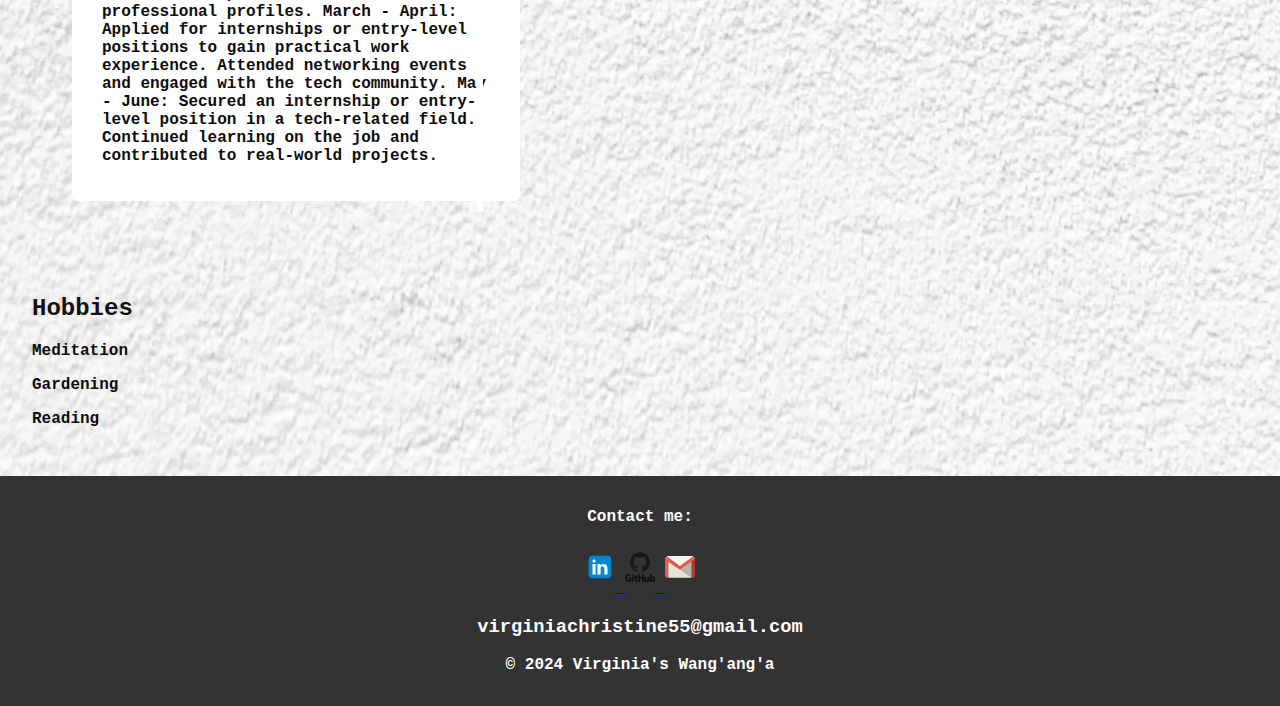
==== commit 665ae66d: "feat: Implemented the project timeline" ====
--- a/index.html
+++ b/index.html
@@ -367,33 +367,71 @@
     <section id="Learning">
         <h2>LEARNING TIMELINE </h2>
     <div class="timeline">
+
         <div class="container left">
           <div class="content">
-            <h2>2017</h2>
-            <p>Lorem ipsum..</p>
+            <h2>2020 the beginning</h2>
+            <p>January: Introduced to the world of programming through online articles and videos. Decided to explore further.
+
+              February - March: Started with the basics of HTML and CSS. Created simple web pages to grasp the fundamentals of web development.
+              
+              April - May: Delved into JavaScript to add interactivity to the web pages. Learned about variables, functions, and basic DOM manipulation.
+              
+              June - July: Explored version control with Git and GitHub. Started collaborating on small projects with online communities to gain practical experience.</p>
           </div>
         </div>
 
         <div class="container right">
           <div class="content">
-            <h2>2016</h2>
-            <p>Lorem ipsum..</p>
+            <h2>2021: Expanding Horizons</h2>
+            <p>January - February: Introduced to Python for its versatility. Completed introductory courses to understand its syntax and basic programming concepts.
+
+              March - April: Focused on problem-solving and algorithmic thinking. Solved coding challenges on platforms like LeetCode and HackerRank to improve logical reasoning.
+              
+              May - June: Ventured into backend development using Node.js. Built simple server-side applications and learned about Express.js for web development.
+              
+              July - August: Explored databases, learning both SQL and NoSQL concepts. Developed a basic understanding of database design and management.
+              
+              September - October: Dived into front-end frameworks, particularly React.js. Built dynamic and responsive user interfaces, understanding the component-based architecture.</p>
           </div>
         </div>
 
         <div class="container left">
             <div class="content">
-              <h2>2017</h2>
-              <p>Lorem ipsum..</p>
+              <h2>2022: Mastering Skills</h2>
+              <p>January - February: Consolidated knowledge in full-stack development by integrating the frontend (React) with the backend (Node.js). Developed a few small-scale web applications.
+
+                March - April: Learned about cloud computing and deployed applications on platforms like AWS and Heroku. Gained an understanding of server deployment and maintenance.
+                
+                May - June: Introduced to mobile app development using React Native. Created a simple cross-platform mobile app to broaden skill set.
+                
+                July - August: Dabbled in data science and machine learning with Python libraries such as NumPy, Pandas, and Scikit-Learn. Completed introductory courses to grasp the basics.</p>
             </div>
           </div>
 
           <div class="container right">
             <div class="content">
-              <h2>2016</h2>
-              <p>Lorem ipsum..</p>
+              <h2>2023: Real-world Projects and Specialization</h2>
+              <p>January - February: Collaborated on open-source projects on GitHub to contribute to real-world applications. Gained experience in teamwork, code review, and best practices.
+
+                March - April: Specialized in a particular field of interest, focusing on, for example, data engineering, DevOps, or cybersecurity. Acquired deeper knowledge and skills in the chosen domain.
+                
+                May - June: Participated in coding competitions and hackathons to challenge skills under time constraints. Improved problem-solving abilities and gained exposure to different technologies.</p>
             </div>
           </div>
+
+          <div class="container left">
+            <div class="content">
+              <h2>2024: Career Development</h2>
+              <p>January - February: Prepared a strong portfolio showcasing various projects and skills. Updated LinkedIn and other professional profiles.
+
+                March - April: Applied for internships or entry-level positions to gain practical work experience. Attended networking events and engaged with the tech community.
+                
+                May - June: Secured an internship or entry-level position in a tech-related field. Continued learning on the job and contributed to real-world projects.
+          </div>
+
+          
+
           
       </div>
     </section>
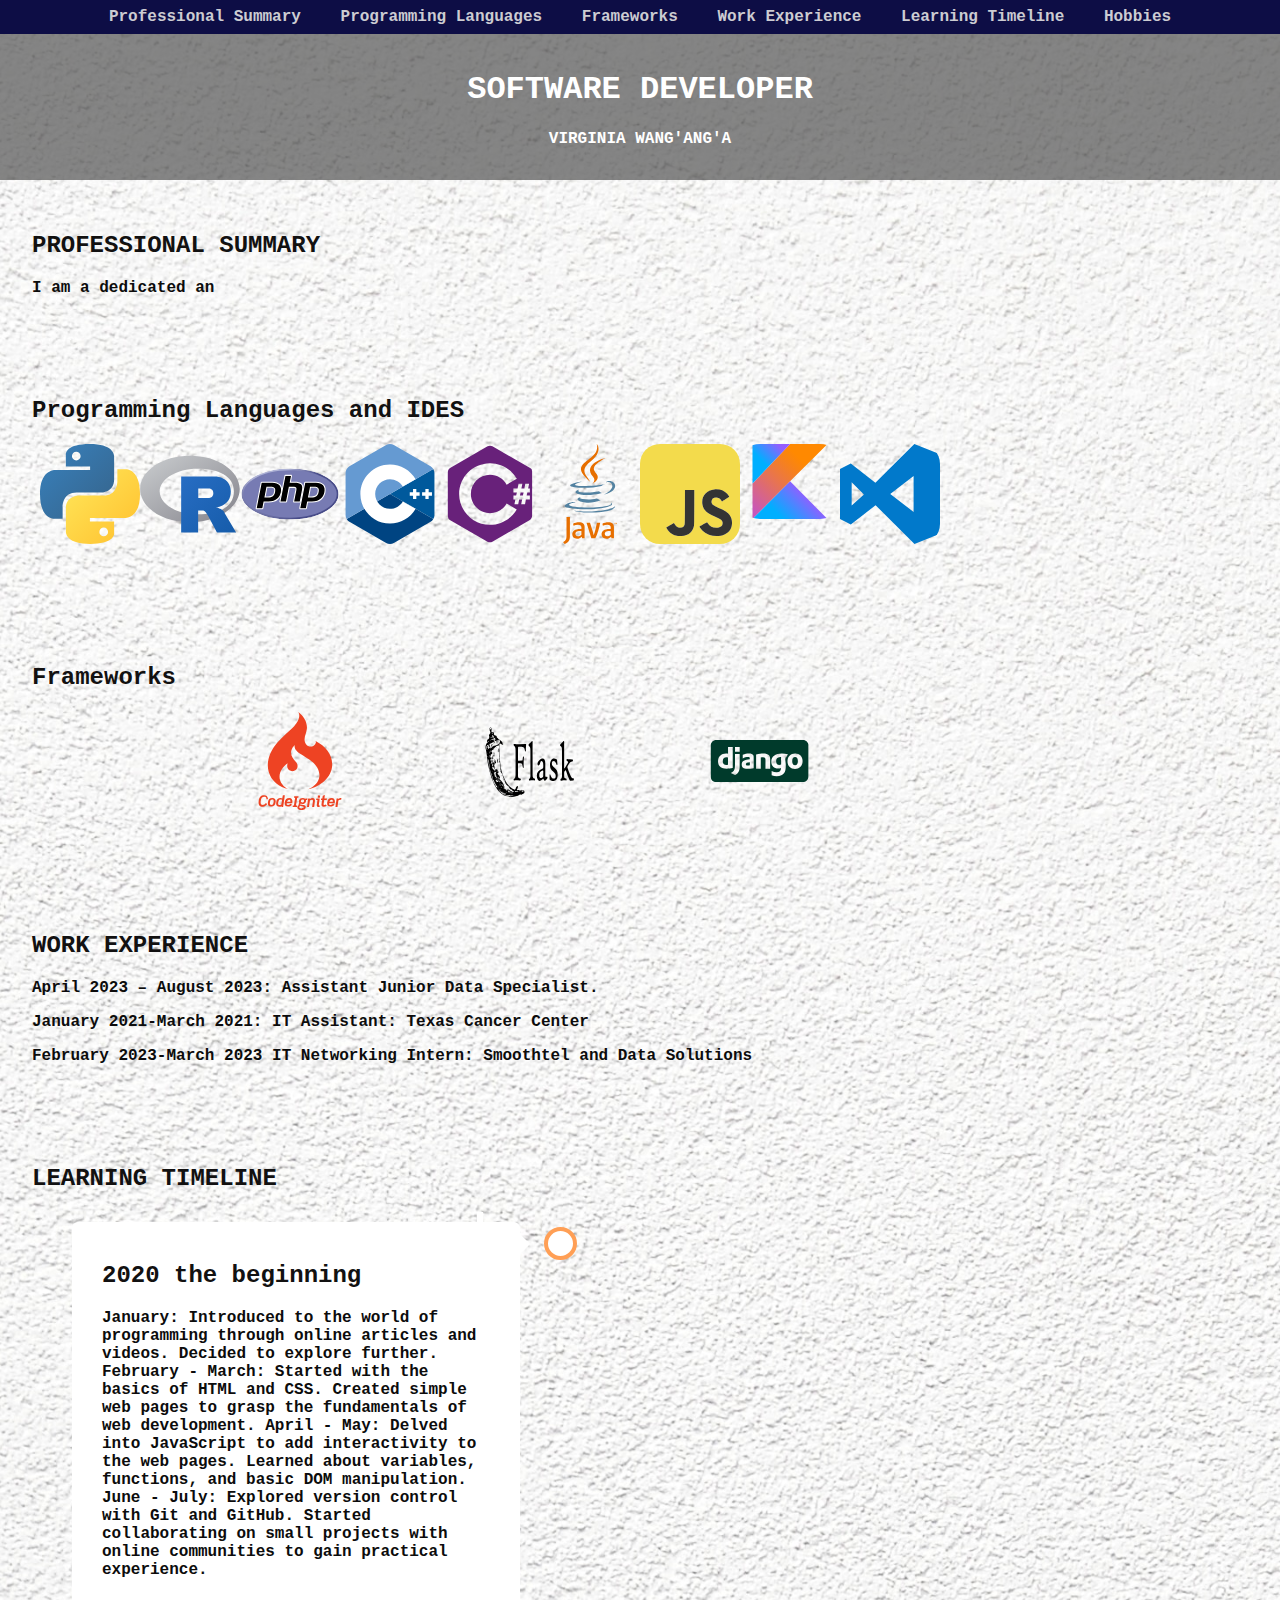
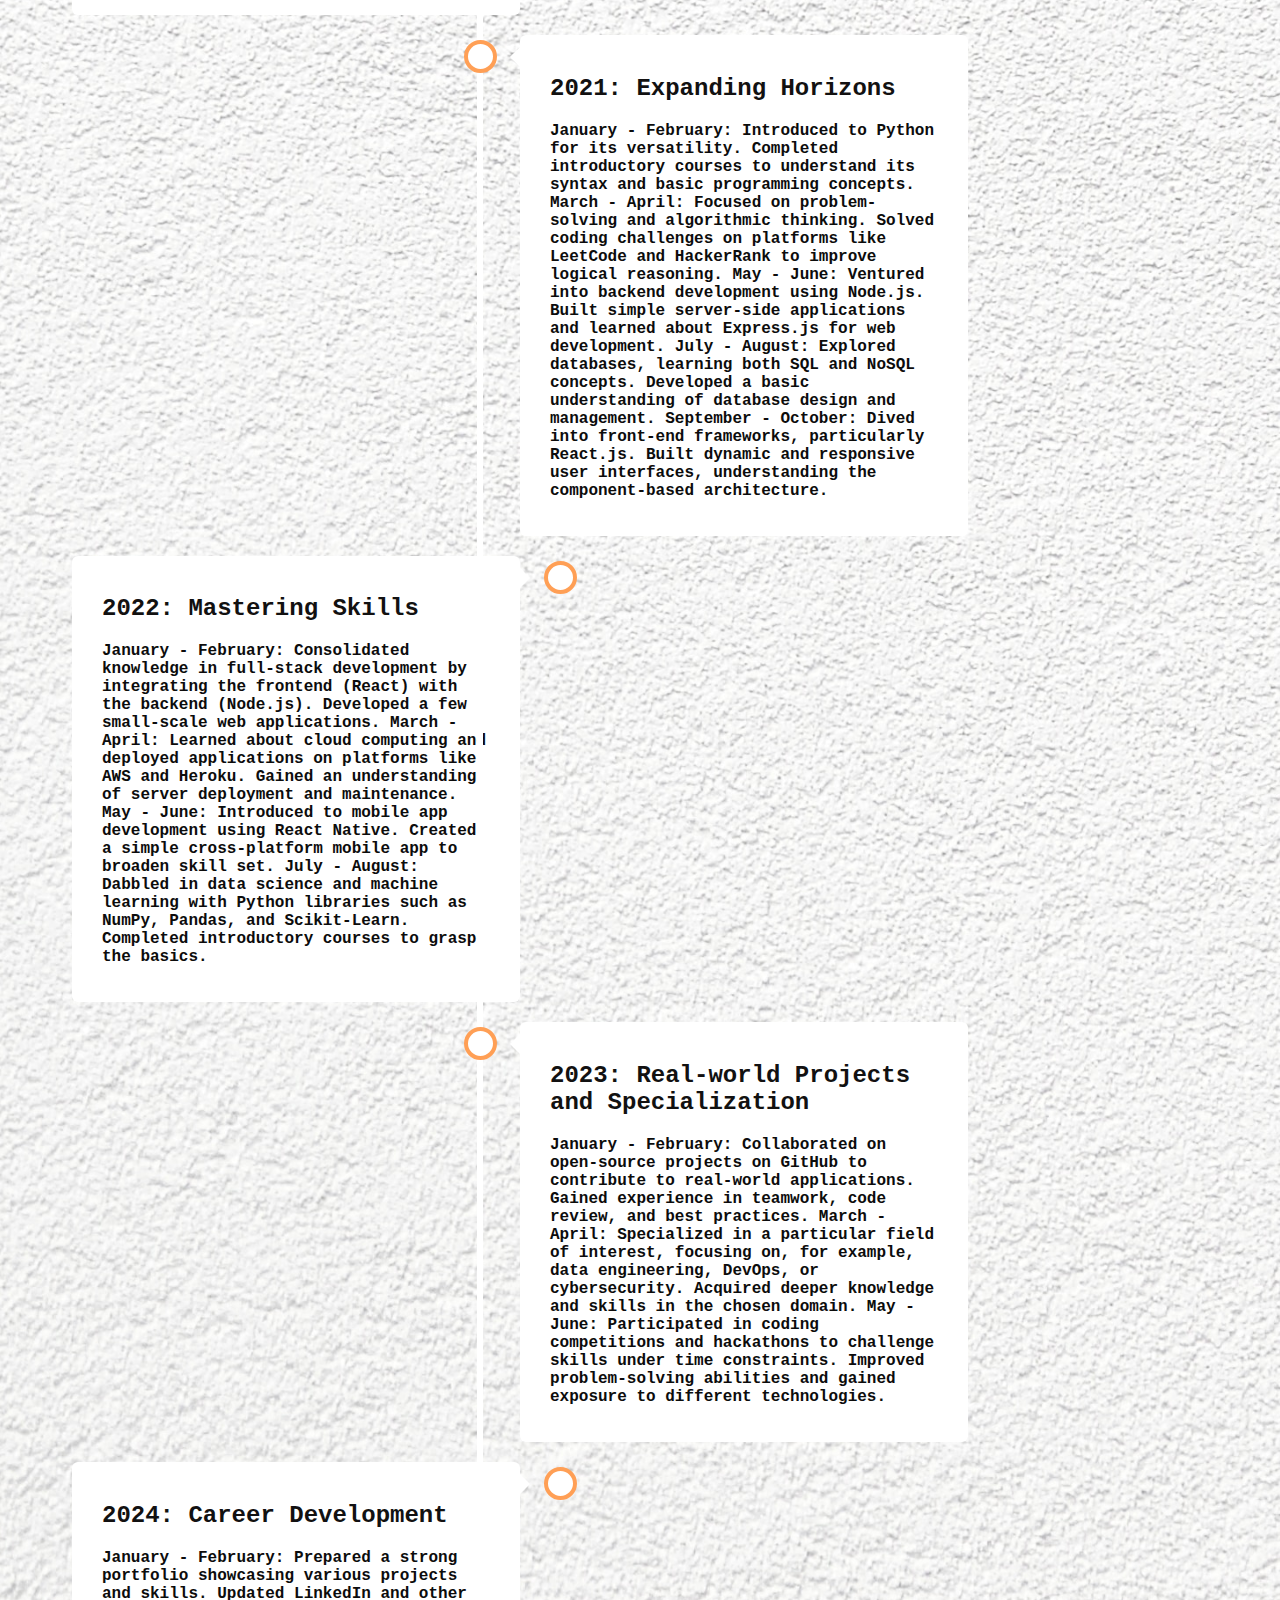
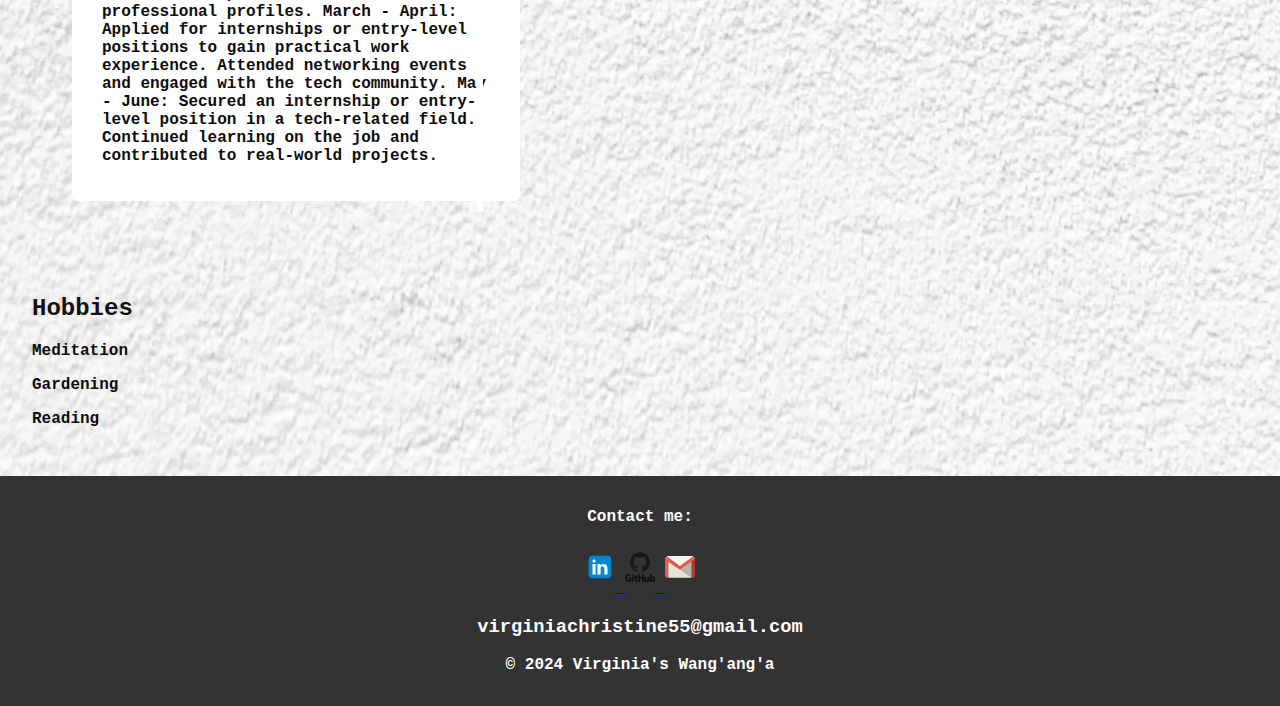
==== commit 1ec6563d: "chore: changed background photo" ====
--- a/index.html
+++ b/index.html
@@ -3,7 +3,7 @@
 <html lang="en">
 <head>
     <meta charset="UTF-8">
-    <meta name="viewport" content="width=device-width, initial-scale=1.0">
+    <meta name="viewport" content="width=device-width, initial-scale=1.0" href="styles.css" href="main.js">
     
     
     <title>Virginia's Portfolio</title>
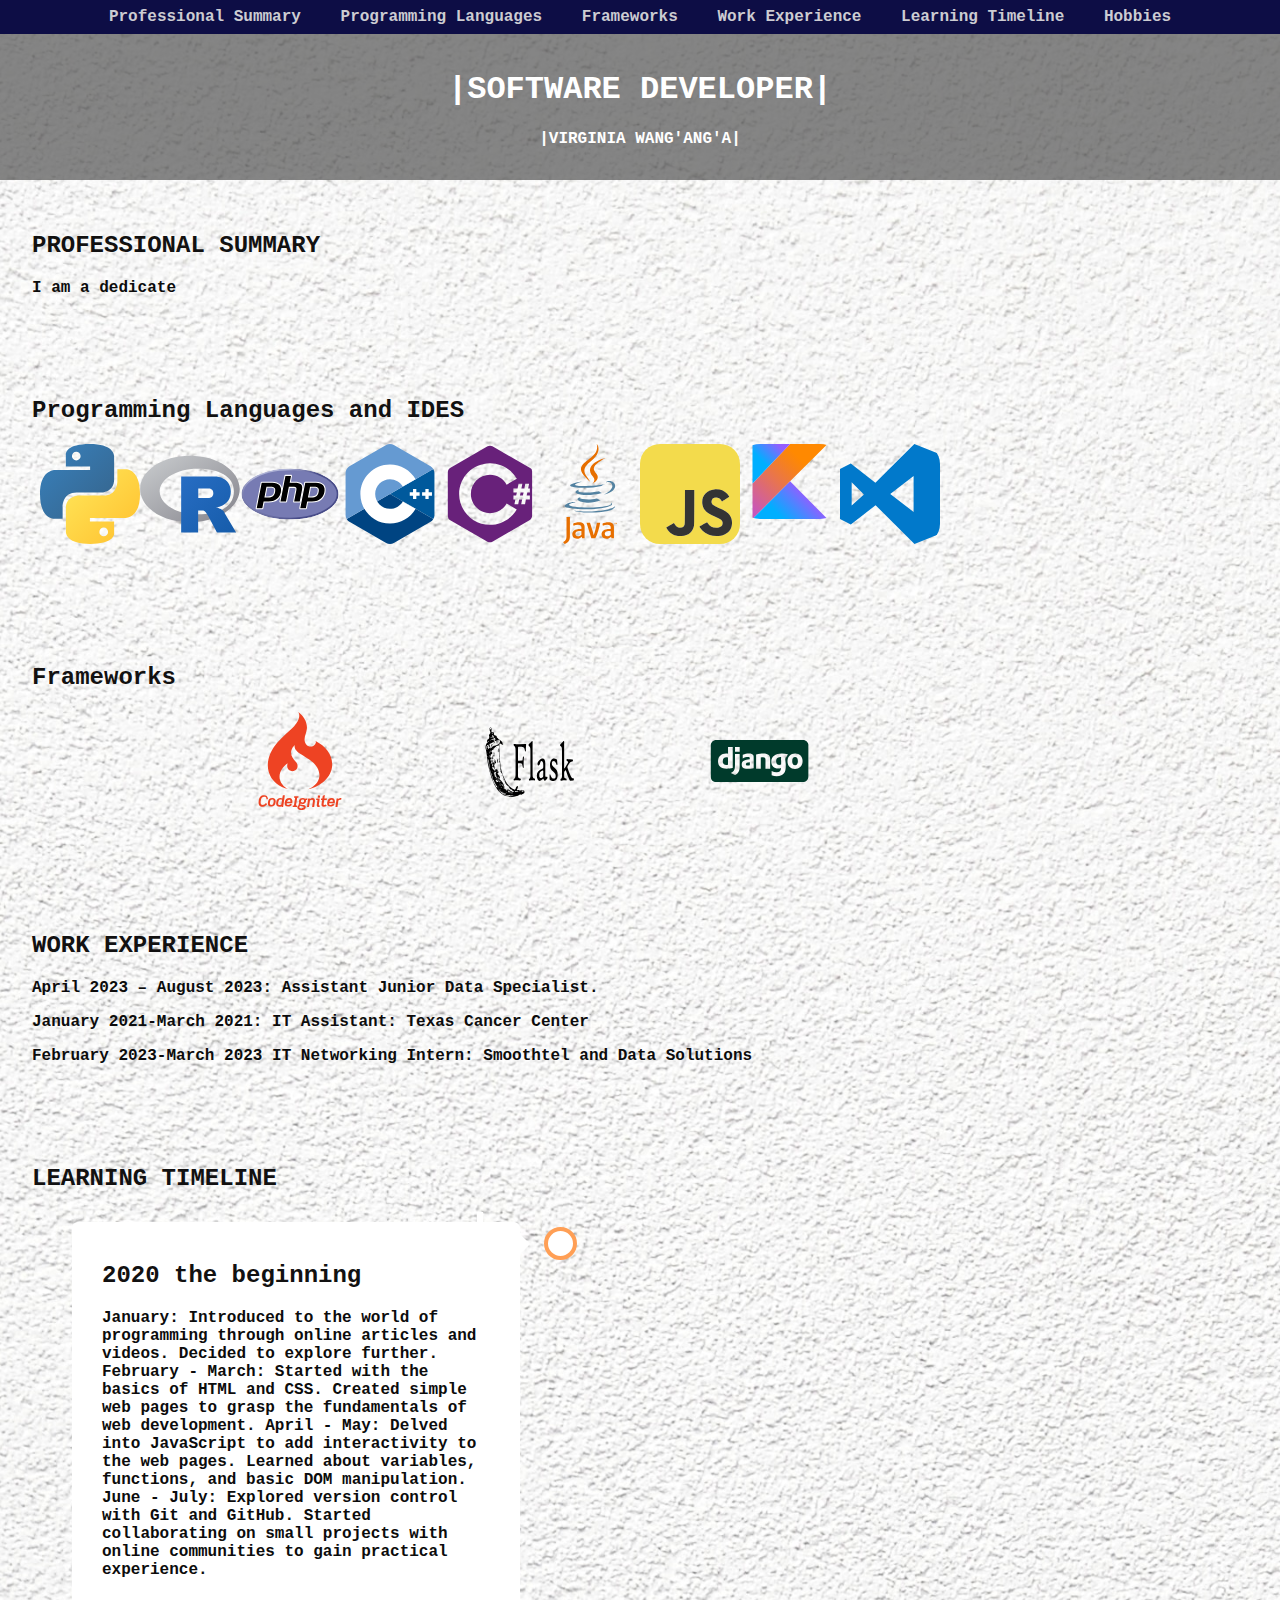
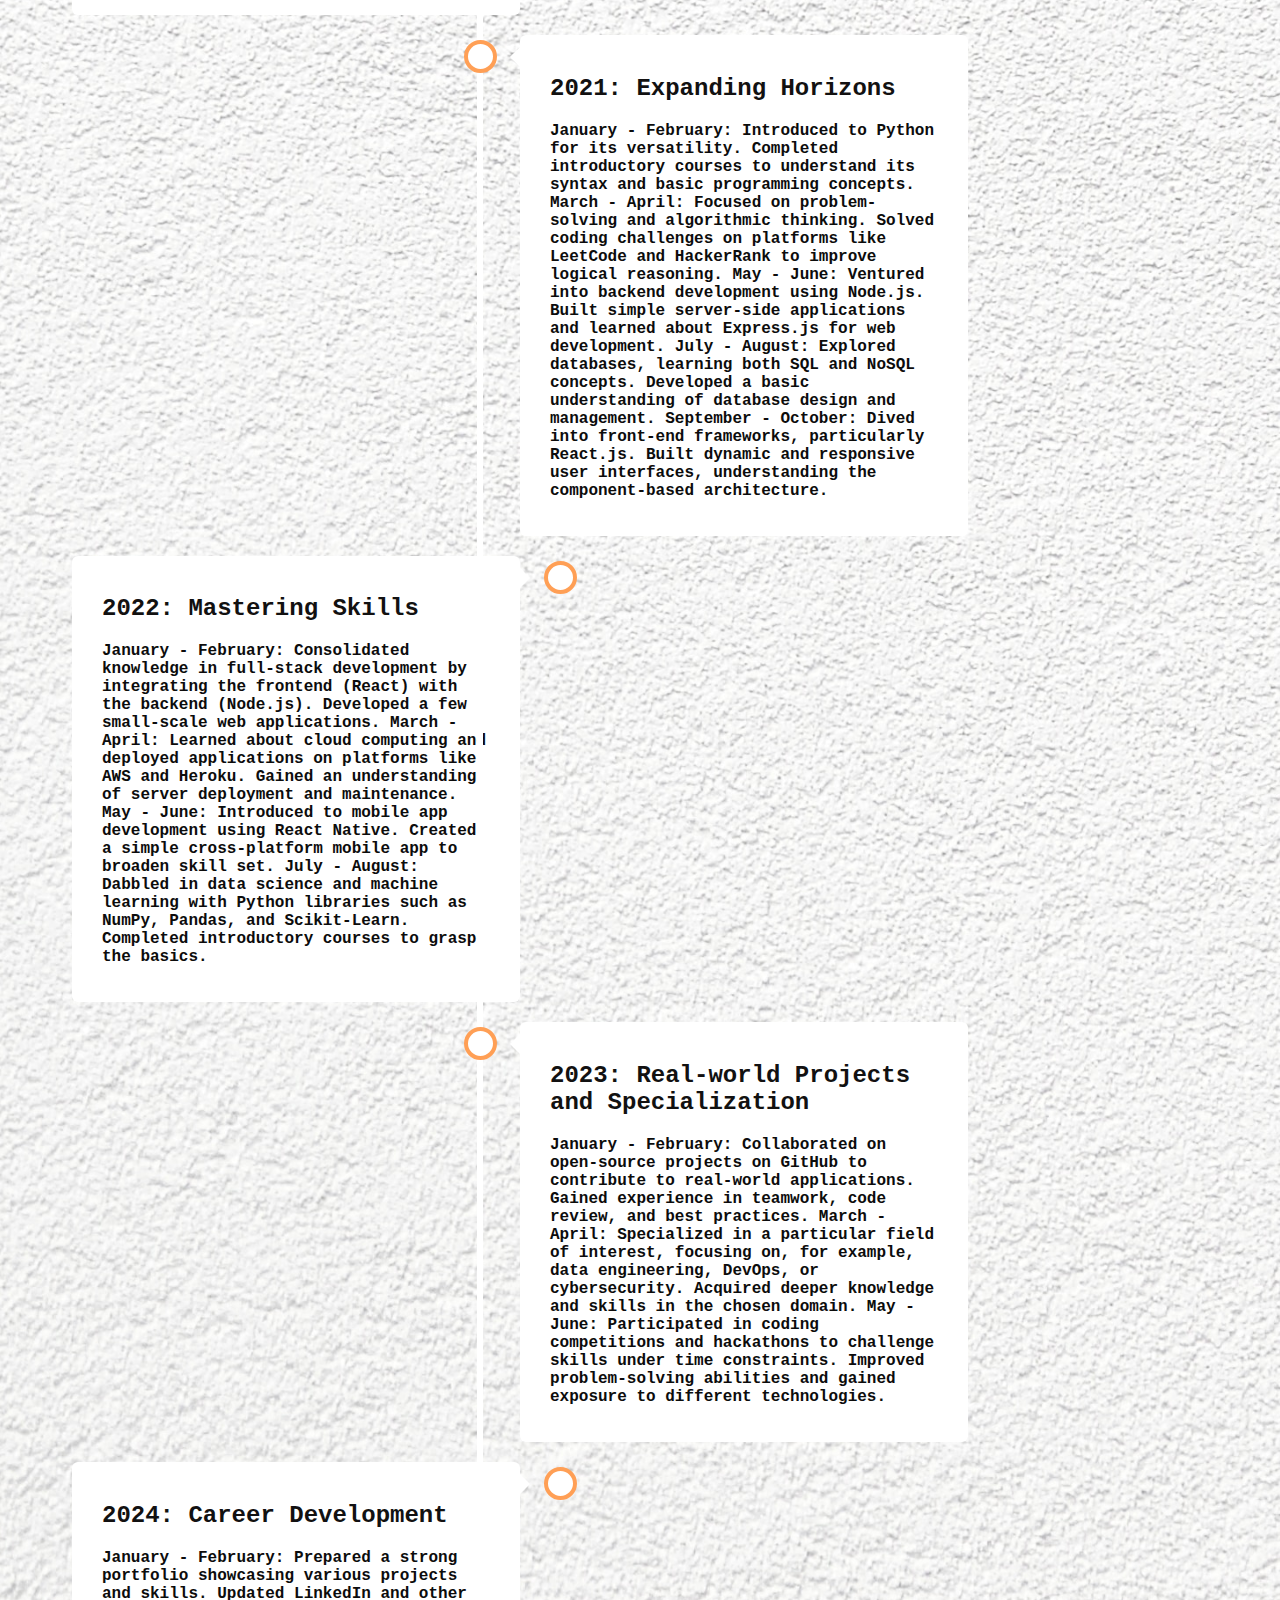
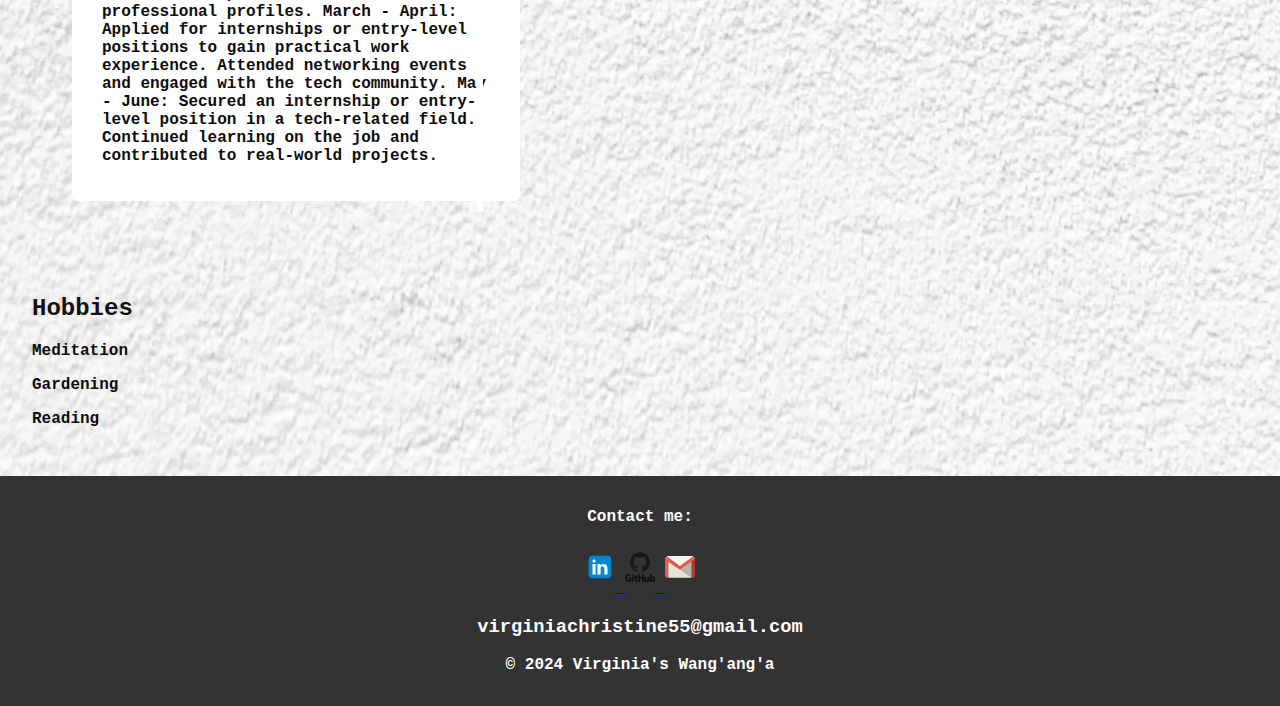
==== commit c7c45de5: "chore:deleted kitty js code and css" ====
--- a/index.html
+++ b/index.html
@@ -283,8 +283,8 @@
         <a href="#Hobbies">Hobbies</a>
     </nav>
     <header>
-        <h1>SOFTWARE DEVELOPER</h1>
-        <p>VIRGINIA WANG'ANG'A</p>
+        <h1>|SOFTWARE DEVELOPER|</h1>
+        <p>|VIRGINIA WANG'ANG'A|</p>
     </header>
 
     
@@ -293,6 +293,9 @@
         <h2>PROFESSIONAL SUMMARY</h2>
         <p id="typing-text"></p>
     </section>
+
+    
+
     
     <script>
         const text = `
